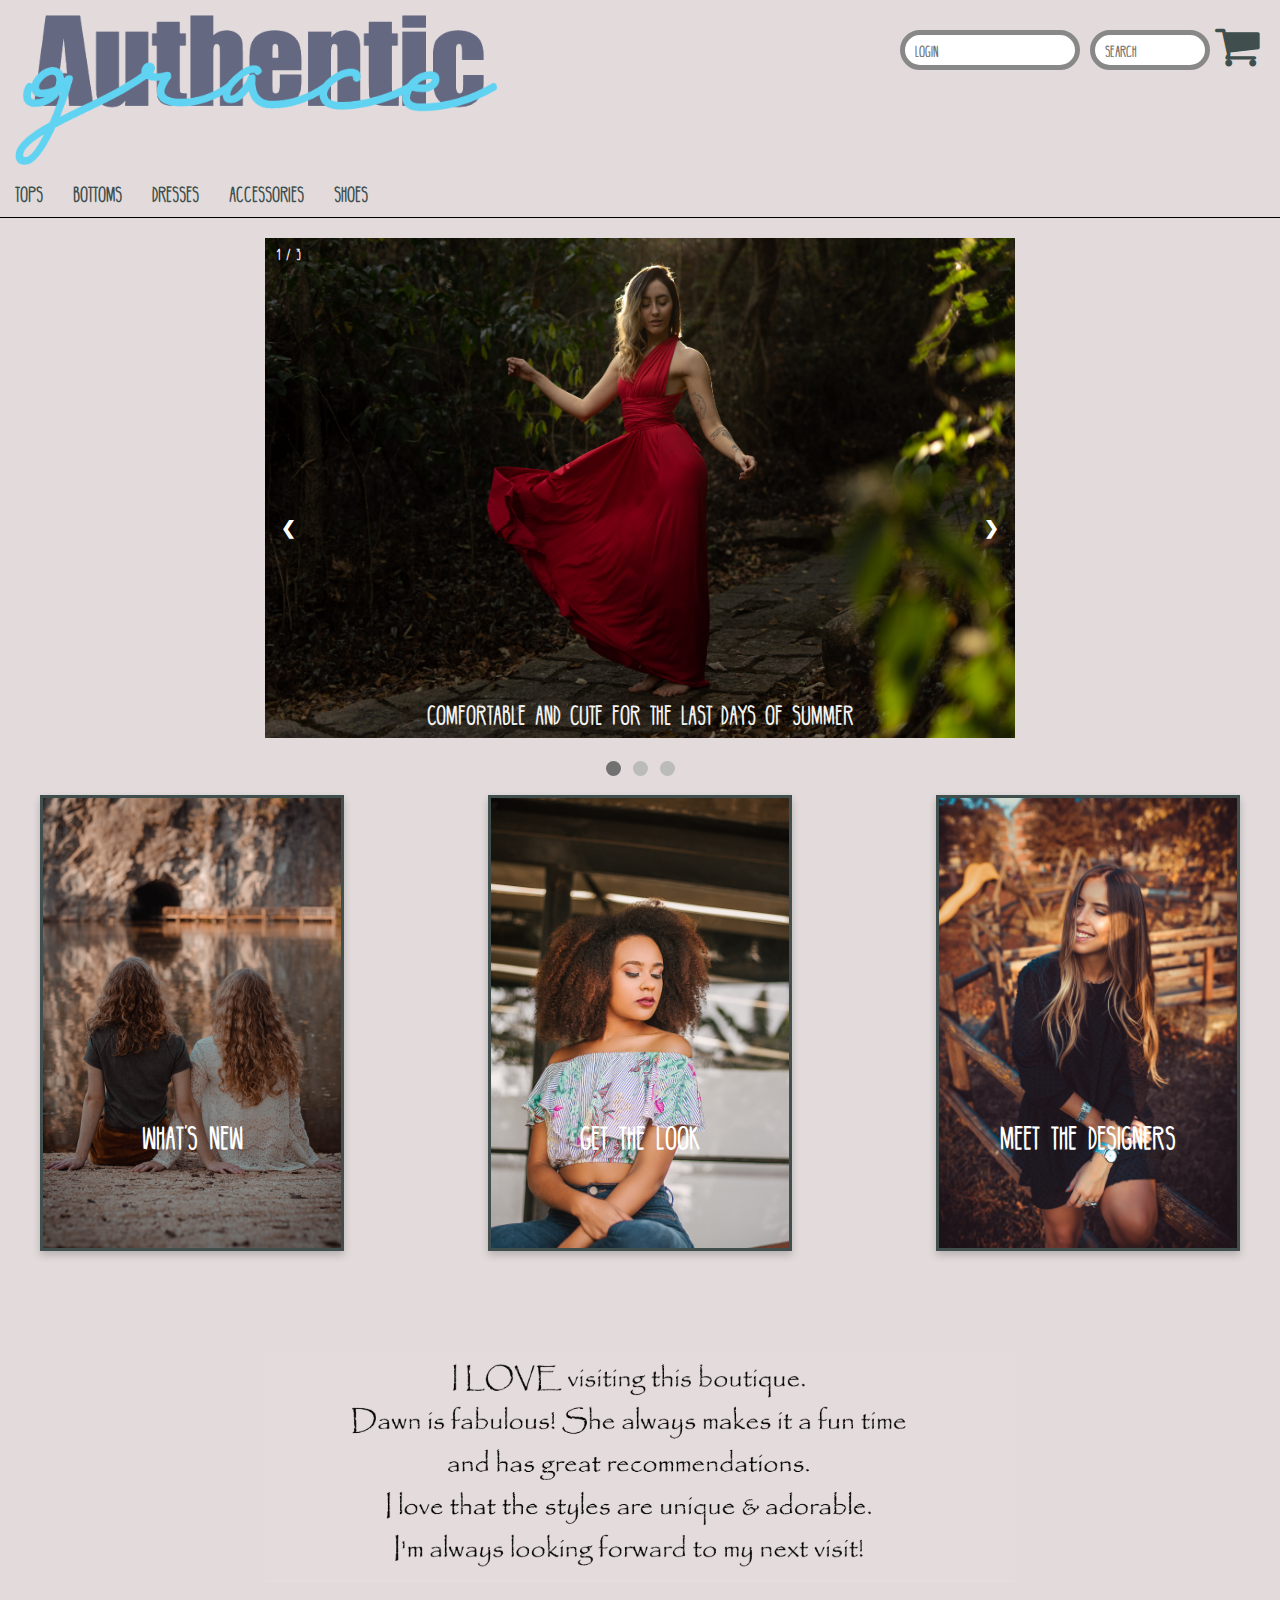
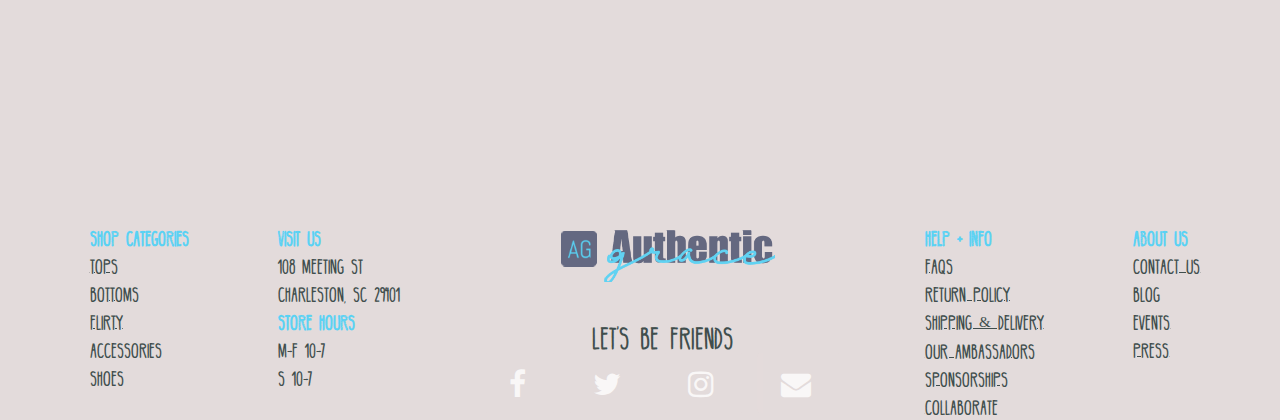
==== index.html @ 347461f0 "Edit to correct lang tag" ====
<!DOCTYPE html>
<html lang="en-US">

<head>

  <title>Authentic Grace</title>
  <link rel="stylesheet" href="style.css">
  <meta charset="utf-8" />
  <link rel="shortcut icon" href="images/assets/authenticgracelogo.png" />
  <link rel="stylesheet" href="//maxcdn.bootstrapcdn.com/font-awesome/4.3.0/css/font-awesome.min.css">
  <script src="https://kit.fontawesome.com/AuthenticGrace.js"></script>

</head>

<header>
   <!--Logo and Top Nav Input-->
  <div class="header-container">
    <a href="index.html"><img class="storefrontname" src="images/assets/authenticgracelogo_top.png" alt="Authentic Grace Top Logo"></a>
    <div class="links">
      <input class="button--input" type="login" placeholder="Login"/>
          <div class="input-wrapper">
           <input class="button--input" type="search" placeholder="search"/>
          </div>
          <span style="font-size: 3em; color: #404e4d;"><i class="fa fa-shopping-cart"></i></span>
    </div>
  </div>

  <!--Navigation bar-->
  <navbar>
  <div class="navbar-container">
    <a class="active" href="#tops">Tops</a>
    <a href="#bottoms">Bottoms</a>
    <a href="#dresses">Dresses</a>
    <a href="#accessories">Accessories</a>
    <a href="#shoes">Shoes</a>
  </div>
  </navbar>
</header>

<body>

  <!-- Slideshow container -->
  <div class="slideshow-container">

    <!-- Full-width images with number and caption text -->
    <div class="mySlides fade">
      <div class="numbertext">1 / 3</div>
      <img src="images/clothing/flirty/redflowingdress.jpg" alt="Girl in red flowing dress" style="width:100%">
      <div class="text">Comfortable and cute for the last days of Summer</div>
    </div>

    <div class="mySlides fade">
      <div class="numbertext">2 / 3</div>
      <img src="images/slideshow/flirtysweater.jpg" alt="Girl in flirty sweater on a bed" style="width:100%">
      <div class="text">Cozy sweaters for Fall snuggling</div>
    </div>

    <div class="mySlides fade">
      <div class="numbertext">3 / 3</div>
      <img src="images/slideshow/girlinflowers.jpg" alt="Girl in flowers with a pretty top" style="width:100%">
      <div class="text">Feminine and flirty</div>
    </div>

    <!-- Next and previous buttons -->
    <a class="prev" onclick="plusSlides(-1)">&#10094;</a>
    <a class="next" onclick="plusSlides(1)">&#10095;</a>
  </div>
  <br>

  <!-- The dots/circles -->
  <div style="text-align:center">
    <span class="dot" onclick="currentSlide(1)"></span>
    <span class="dot" onclick="currentSlide(2)"></span>
    <span class="dot" onclick="currentSlide(3)"></span>
  </div>

  <!--Slideshow JS-->
  <script>
    var slideIndex = 1;
    showSlides(slideIndex);

    // Next/previous controls
    function plusSlides(n) {
      showSlides(slideIndex += n);
    }

    // Thumbnail image controls
    function currentSlide(n) {
      showSlides(slideIndex = n);
    }

    function showSlides(n) {
      var i;
      var slides = document.getElementsByClassName("mySlides");
      var dots = document.getElementsByClassName("dot");
      if (n > slides.length) { slideIndex = 1 }
      if (n < 1) { slideIndex = slides.length }
      for (i = 0; i < slides.length; i++) {
        slides[i].style.display = "none";
      }
      for (i = 0; i < dots.length; i++) {
        dots[i].className = dots[i].className.replace(" active", "");
      }
      slides[slideIndex - 1].style.display = "block";
      dots[slideIndex - 1].className += " active";
    }
  </script>

  <!--Shopping Categories-->
  <div class="categories-container">
    <div class="cards">
    <figure class="card">
      <img class="category-img" src="images/clothing/tops/lacytop.jpg" alt="Lace Top">
      <figcaption class="caption">What's New</figcaption>
    </figure>
    <figure class="card">
      <img class="category-img" src="images/clothing/tops/offshoulderruffletop.jpg" alt="Ruffle Top">
      <figcaption class="caption">Get the Look</figcaption>
    </figure>
    <figure class="card">
        <img class="category-img" src="images/clothing/flirty/blacklongsleeve.jpg" alt="Black Long Sleeve Dress">
        <figcaption class="caption">Meet the Designers</figcaption>
    </figure>
    <!--<figure class="card">
        <img class="category-img" src="images/clothing/bottoms/overalls.jpg" alt="overalls">
        <figcaption class="caption">Last Chance Items</figcaption>
    </figure>-->
    </div>
  </div>

  <!--Testimonials-->
  <div class="testimonials-container">
      <br>
      <!--img src="images/slideshow/testimonial1.png" style="width:50%">-->
    <!-- Full-width images with number and caption text -->
    <div class="mySlides2 fade">
      <img src="images/slideshow/testimonial1.jpg" style="width:100%" alt="Testimonial that says: I LOVE visiting this boutique. Dawn is fabulous! She always makes it a fun time and has great recommendations. I love that the styles are unique and adorable. I'm always looking forward to my next visit.">
    </div>

    <div class="mySlides2 fade">
      <img src="images/slideshow/testimonial2.jpg" style="width:100%" alt="Testimonial that says: Great place to find something different!!! I expected to like the clothes but I would have purchased everything the store had to offer if I could have. I was even impressed by the quality and cost! I will be visiting again soon.">
    </div>

    <div class="mySlides2 fade">
      <img src="images/slideshow/testimonial3.jpg" style="width:100%" alt="Testimonial that says: Absolutely my favorite shop. The clothes are beautiful, I can always find something. Love it.">
    </div>
    </div>
    
  <!--Testimonials Automatic Slideshow JS-->
  <script>
    var slideIndexAuto = 0;
    showSlidesAuto();

    function showSlidesAuto() {
      var iAuto;
      var slidesAuto = document.getElementsByClassName("mySlides2");
      for (iAuto = 0; iAuto < slidesAuto.length; iAuto++) {
        slidesAuto[iAuto].style.display = "none";  
      }
      slideIndexAuto++;
      if (slideIndexAuto > slidesAuto.length) {slideIndexAuto = 1}    
      
      slidesAuto[slideIndexAuto-1].style.display = "block";  
      
      setTimeout(showSlidesAuto, 6000); // Change image every 6 seconds
    }
  </script>

  <!-- LightWidget WIDGET -->
  <script src="https://cdn.lightwidget.com/widgets/lightwidget.js"></script>
  <iframe title="Instagram pictures of clothing from happy customers" src="//lightwidget.com/widgets/d0cf5c2f9ba85b53ae9b05e9fc0df9c1.html" scrolling="no" allowtransparency="true" class="lightwidget-widget" style="width:100%;border:0;overflow:hidden;"></iframe>

</body>

<footer>
  <div class="flex-container">
      <div class="child-container">
        <ul>
        <li><strong>SHOP CATEGORIES</strong></li>
        <li><a href="#">Tops</a></li>
        <li><a href="#">Bottoms</a></li>
        <li><a href="#">Flirty</a></li>
        <li><a href="#">Accessories</a></li>
        <li><a href="#">Shoes</a></li>
        </ul>
      </div>

      <div class="child-container">
        <ul>
          <li><strong>VISIT US</strong></li>
          <li><a> 108 Meeting St</a></li>
          <li><a>Charleston, SC 29401</a></li>
        </ul>
        <ul>
          <li><strong>STORE HOURS</strong></li>
          <li><a>M-F 10-7</a></li>
          <li><a>S 10-7</a></li>
        </ul>
        </div>
      <div class="child-container"><a href="index.html"><img src="images/assets/authenticgracelogo_footer2.png" alt="Small logo for Authentic Grace"></a>
        <br>
        <p>Let's be friends</p>
        <a href="#" class="btn facebook" aria-label="Friend us on Facebook">
            <span class="fa fa-facebook"></span></a>
        <a href="#" class="btn twitter" aria-label="Connect with us on Twitter">
          <span class="fa fa-twitter"></span>
        </a>
        <a href="#" class="btn instagram" aria-label="Follow us on Instagram">
            <span class="fa fa-instagram"></span>
          </a>
          <a href="mailto:inf@authenticgrace.com?Subject=Hello%20Grace" target="_top" class="btn envelope" aria-label="Send us an email">
              <span class="fa fa-envelope"></span>
            </a>
        </div>
      <div class="child-container">
        <ul>
          <li><strong>HELP + INFO</strong></li>
          <li><a href="#">FAQs</a></li>
          <li><a href="#">Return Policy</a></li>
          <li><a href="#">Shipping & Delivery</a></li>
          <li><a href="#">Our Ambassadors</a></li>
          <li><a href="#">Sponsorships</a></li>
          <li><a href="#">Collaborate</a></li>
        </ul>
      </div>
      <div class="child-container">
        <ul>
            <li><strong>ABOUT US</strong></li>
            <li><a href="contact.html">Contact Us</a></li>
            <li><a href="#">Blog</a></li>
            <li><a href="#">Events</a></li>
            <li><a href="#">Press</a></li>
          </ul></div>
    </div>

</footer>
</html>
</html>
---- style.css ----
/* Background */
html {
    background-color: #E3DBDB;
    display: inline-flex;
    box-sizing: border-box;
}

*, *:before, *:after {
  box-sizing: inherit;
}

@font-face {
  font-family: "bellaboo";
  src: url("fonts/bellaboo.woff") format('woff');
}

body {
  font-family: Bellaboo;
  margin: 0;
}
/*********/
* Header *
/*********/

/*Header Container*/
.header {
  display: inline-flex;
  flex-wrap: wrap;
}

.header-container {
  flex: 0 1 50%;
  height: 150px;
  border-top: 10px;
  display: inline-flex;
  flex-flow: row-wrap;
  width: 100%;
  align-content: space-around;
  position: relative;
  margin-right: 15px;
}

.storefrontname {
  margin-top: 15px;
  margin-left: 15px;
  height: 150px;
  width: auto;
  position: relative;
  flex-flow: row-wrap;
}

.links {
  margin-left: auto;
  margin-right: 15px;
  flex-flow: row-wrap;
  position: relative;
  display: flex;
  justify-content: flex-end;
  width: 50%;
  margin-top: 15px;
}

.fa fa-shopping-cart {
  font-size: 3em; 
  color: #404e4d;
}

.fa-shopping-cart:hover{
  color: #62BEC1;
}

.button--input {
  margin-left: 5px;
  margin-right: 5px;
  flex: 0 1 25%;
  font-size: .75em;
  -webkit-box-sizing: content-box;
  -moz-box-sizing: content-box;
  box-sizing: content-box;
  height: 30px;
  width: 100px;
  padding: 0 0px 0 10px;
  border-color: #888;
  border-radius: 35px; /* (height/2) + border-width */
  border-style: solid;
  border-width: 5px;
  margin-top: 15px;
  color: #404e4d;
  font-family: 'bellaboo', sans-serif;
  -webkit-appearance: none;
  -moz-appearance: none;
  line-height: 1;
  vertical-align: top;
  position: relative;
  display: inline-block;
}

.button--input-wrapper {
  padding: 0 44px 0 0;
  overflow: hidden;
}
.button--input:hover{
  border: solid 5px #62BEC1;
}

/***************/
* Navigation Bar *
/***************/

/*Nav Bar Container*/

.navbar {
  display: inline-flex;
  flex-wrap: wrap;
}

.navbar-container {
  display: -webkit-flex;
  display: -ms-flexbox;
  display: flex;
  -webkit-align-items: center;
  -ms-flex-align: center;
  align-items: center;
  border-bottom: 1px solid black;
  width: 100%;
  justify-content: flex-start;
}

.navbar-container a {
    list-style: none;
    color: #404e4d;
    padding: 15px;
    text-decoration: none;
    font-size: 1em;
    font-family: bellaboo;
    position: relative;
    overflow: hidden;
    background: transparent;
    z-index: 1;
}

/* Style the "active" element to highlight the current page */
.navbar-container a:active {
    color: white;
    text-decoration: bold;
    background: transparent;
    z-index: -1;
}

/* Change the color of links on hover */
.navbar-container a:hover {
  color: #62BEC1;
  background: transparent;
  z-index: .5;
}

/************/
* Slideshow *
/************/

/*Slide Show*/
.display-container {
  background-color:#ffffff;
}

.myslides {
  background-color:#ffffff;
}

* {box-sizing:border-box}

/* Slideshow container */
.slideshow-container {
  max-width: 750px;
  position: relative;
  margin: auto;
  margin-top: 20px;
}

/* Hide the images by default */
.mySlides {
  display: none;
}

/* Next & previous buttons */
.prev, .next {
  cursor: pointer;
  position: absolute;
  top: 50%;
  width: auto;
  margin-top: 10px;
  padding: 16px;
  color: white;
  font-weight: bold;
  font-size: 18px;
  transition: 0.6s ease;
  border-radius: 0 3px 3px 0;
  user-select: none;
}

/* Position the "next button" to the right */
.next {
  right: 0;
  border-radius: 3px 0 0 3px;
}

/* On hover, add a black background color with a little bit see-through */
.prev:hover, .next:hover {
  background-color: rgba(0,0,0,0.8);
}

/* Caption text */
.text {
  color: #f2f2f2;
  font-size: 20px;
  padding: 8px 12px;
  position: absolute;
  bottom: 8px;
  width: 100%;
  text-align: center;
  font-family: Bellaboo;
}

/* Number text (1/3 etc) */
.numbertext {
  color: #f2f2f2;
  font-size: 12px;
  padding: 8px 12px;
  position: absolute;
  top: 0;
}

/* The dots/bullets/indicators */
.dot {
  cursor: pointer;
  height: 15px;
  width: 15px;
  margin: 0 2px;
  background-color: #bbb;
  border-radius: 50%;
  display: inline-block;
  transition: background-color 0.6s ease;
}

.active, .dot:hover {
  background-color: #717171;
}

/* Fading animation */
.fade {
  -webkit-animation-name: fade;
  -webkit-animation-duration: 1.5s;
  animation-name: fade;
  animation-duration: 1.5s;
}

@-webkit-keyframes fade {
  from {opacity: .4} 
  to {opacity: 1}
}

@keyframes fade {
  from {opacity: .4} 
  to {opacity: 1}
  }

  /*********************/
 * Shopping Categories *
 /**********************/
 
 .categories-container {
  display: -webkit-flex;
  display: -ms-flexbox;
  display: inline-flex;
  -webkit-align-items: center;
  -ms-flex-align: center;
  width: 100%;
  justify-content: space-evenly;
  border: 1px black;
  height: 200px;
  margin: auto;
  flex-wrap: wrap;
  }
    .cards {
      display: inline-flex;
      flex-wrap: wrap;
    }
    
    .card {
      display: flex;
      justify-content: space-between;
      flex-wrap: wrap;
      margin-bottom: 2em;
      flex: 0 1 25%;
  }

  .category-img {
    border: solid #404e4d;
    box-shadow: 0 4px 8px 0 rgba(0,0,0,0.2);
    transition: 0.3;
    z-index: 1;
	  width: 100%;
    height: 100%;
    align-content: top;
  }

  .category-img:hover {
    box-shadow: 0 8px 16px 0 rgba(0,0,0,0.2);
  }

  .caption {
    color: white;
    width: 100%;
    margin-top: -5.4em;
    z-index: 1;
    font-size: 1.5em;
    text-align: center;
  }
  
  @media screen and (min-width: 40em) {
    .cards {
      display: flex;
      flex-wrap: wrap;
      justify-content: space-between;
   }

    .card {
      flex: 0 1 calc(50% - 1em);
    }
}
 
@media screen and (min-width: 60em) {
    .card {
      flex: 0 1 calc(25% - 1em);
     }
}


  /*Testimonials*/
  .testimonials-container {
    max-width: 750px;
    position: relative;
    margin: auto;
    padding-top:50px;
    padding-bottom:50px;
  }

  .mySlides2 {
    display: none;
  }

  .mySlides2 {
    background-color:#E3DBDB;
  }

  /* Fading animation */
.fade2 {
  -webkit-animation-name: fade;
  -webkit-animation-duration: 3s;
  animation-name: fade;
  animation-duration: 3s;
}

 /*********/
 /* Footer*/
 /*********/

  footer {
    height: 200px;
    margin: 5px;
    display: inline-block;
    width: 100%;
    padding-top: 30px;
    font-family: "bellaboo";
  }

  footer img {
    width: auto;
    /*centers image in container*/
    display: block;
    margin-left: auto;
    margin-right: auto;
  }

  footer p {
    font-size: .75em;
    padding:3px;
    margin:0px;
    text-align: center;
    color: #404e4d;
  }

  footer a {
    font-size: 1em;
    padding:0px;
    margin:0px;
    font-family: "bellaboo";
    color: #404e4d;
  }

  footer ul {
    list-style:none;
    float: none;
    margin:0;
    padding:0;
  }

  footer li {
    float: none;
    color:#5AD2F4;
    padding:5px;
    margin:0px;
    font-size: .5em;
    font-family: "bellaboo";
  }

   footer a:hover {
    color:#62BEC1;
  }

  .flex-container {
    display: flex;
    background-color:#E3DBDB;
    justify-content: space-evenly;
    align-items:flex-start;
  }

  .child-container {
    background-color: #E3DBDB;
    font-size: 30px;
    align-items:flex-start;
  }

  .btn {
    padding: 12px 24px;
    color: white;
    display: inline-block;
    opacity: 0.8;
    border-radius: 4px;
  }
  
  .btn:hover {
    opacity: 1;
    color: #62BEC1;
  }
  
  .child-container-friends{
    font-size:1.5em;
    font-family: "bellaboo";
  }
  
  .facebook {
    background-color: #E3DBDB;
  }
  
  .twitter {
    background-color: #E3DBDB;
  }

  .instagram {
    background-color: #E3DBDB;
  }

  
  .envelope {
    background-color: #E3DBDB;
  }
  
  .btn-wrapper {
    margin: 20px 0;
  }
  
  .btn-wrapper p {
    margin: 10px 0;
  }
  
/*Contact Page*/
  

  /* Style inputs, select elements and textareas */
input[type=text], select, textarea{
  width: 100%;
  padding: 12px;
  border: 1px solid #ccc;
  border-radius: 4px;
  box-sizing: border-box;
  resize: vertical;
}

/* Style the label to display next to the inputs */
label {
  padding: 12px 12px 12px 0;
  display: inline-block;
}

/* Style the submit button */
input[type=submit] {
  background-color: #60D2F2;
  color: white;
  padding: 12px 20px;
  border: none;
  border-radius: 4px;
  cursor: pointer;
  float: right;
}

/* Style the container */
.container {
  border-radius: 5px;
  background-color: #E3DBDB;
  padding: 20px;
}

/* Floating column for labels: 25% width */
.col-25 {
  float: left;
  width: 25%;
  margin-top: 6px;
}

/* Floating column for inputs: 75% width */
.col-75 {
  float: left;
  width: 75%;
  margin-top: 6px;
}

/* Clear floats after the columns */
.row:after {
  content: "";
  display: table;
  clear: both;
}

/* Responsive layout - when the screen is less than 600px wide, make the two columns stack on top of each other instead of next to each other */
@media screen and (max-width: 600px) {
  .col-25, .col-75, input[type=submit] {
    width: 100%;
    margin-top: 0;
  }
}
  .fa {
    margin-right:5px;
  }
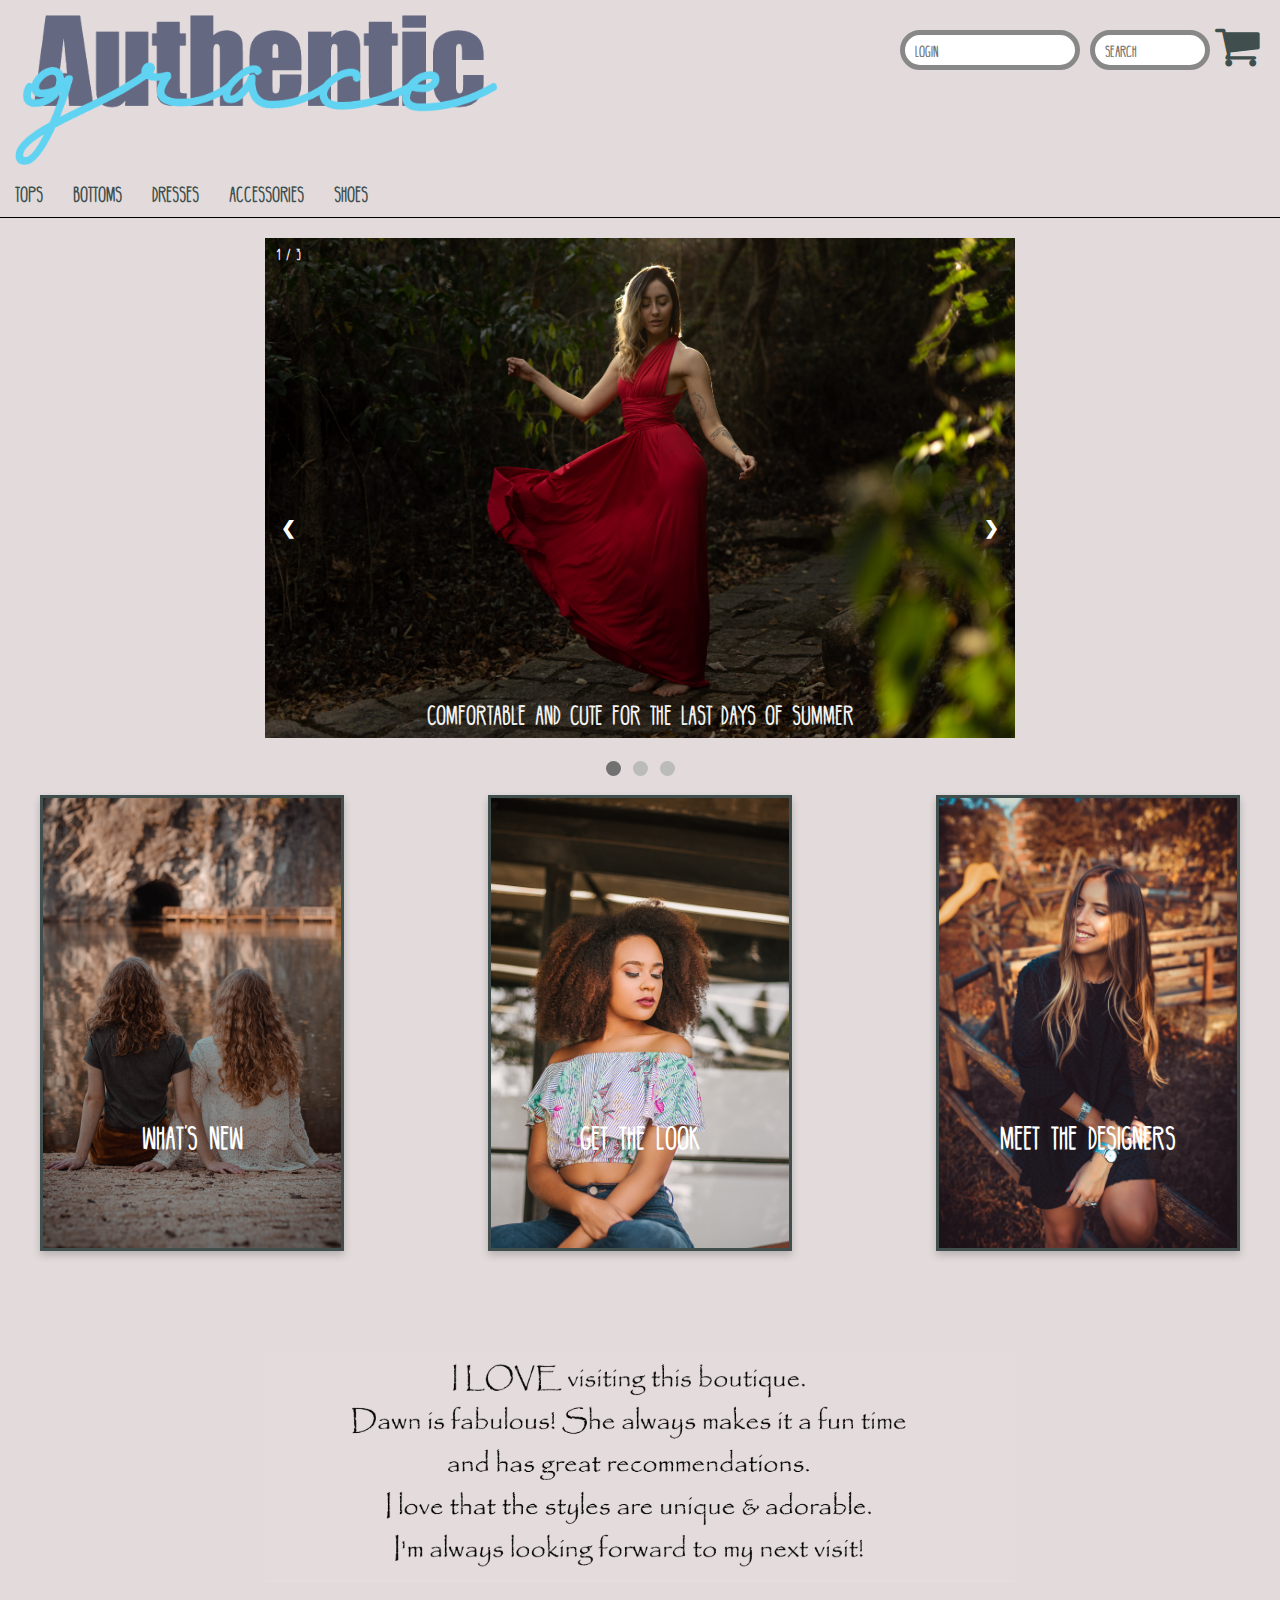
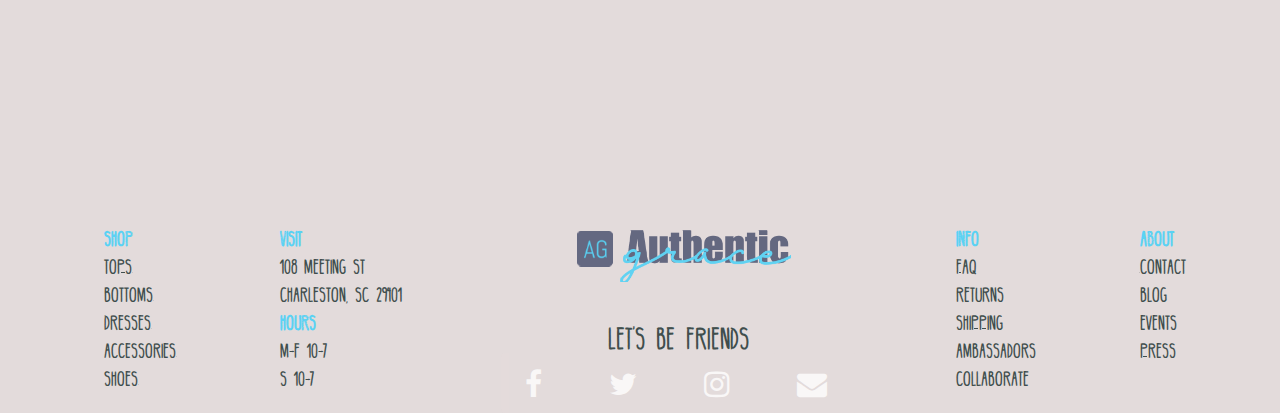
==== commit 0437e062: "text edits" ====
--- a/index.html
+++ b/index.html
@@ -176,10 +176,10 @@
   <div class="flex-container">
       <div class="child-container">
         <ul>
-        <li><strong>SHOP CATEGORIES</strong></li>
+        <li><strong>shop</strong></li>
         <li><a href="#">Tops</a></li>
         <li><a href="#">Bottoms</a></li>
-        <li><a href="#">Flirty</a></li>
+        <li><a href="#">Dresses</a></li>
         <li><a href="#">Accessories</a></li>
         <li><a href="#">Shoes</a></li>
         </ul>
@@ -187,12 +187,12 @@
 
       <div class="child-container">
         <ul>
-          <li><strong>VISIT US</strong></li>
+          <li><strong>visit</strong></li>
           <li><a> 108 Meeting St</a></li>
           <li><a>Charleston, SC 29401</a></li>
         </ul>
         <ul>
-          <li><strong>STORE HOURS</strong></li>
+          <li><strong>hours</strong></li>
           <li><a>M-F 10-7</a></li>
           <li><a>S 10-7</a></li>
         </ul>
@@ -214,19 +214,18 @@
         </div>
       <div class="child-container">
         <ul>
-          <li><strong>HELP + INFO</strong></li>
-          <li><a href="#">FAQs</a></li>
-          <li><a href="#">Return Policy</a></li>
-          <li><a href="#">Shipping & Delivery</a></li>
-          <li><a href="#">Our Ambassadors</a></li>
-          <li><a href="#">Sponsorships</a></li>
+          <li><strong>info</strong></li>
+          <li><a href="#">FAQ</a></li>
+          <li><a href="#">Returns</a></li>
+          <li><a href="#">Shipping</a></li>
+          <li><a href="#">Ambassadors</a></li>
           <li><a href="#">Collaborate</a></li>
         </ul>
       </div>
       <div class="child-container">
         <ul>
-            <li><strong>ABOUT US</strong></li>
-            <li><a href="contact.html">Contact Us</a></li>
+            <li><strong>about</strong></li>
+            <li><a href="contact.html">Contact</a></li>
             <li><a href="#">Blog</a></li>
             <li><a href="#">Events</a></li>
             <li><a href="#">Press</a></li>
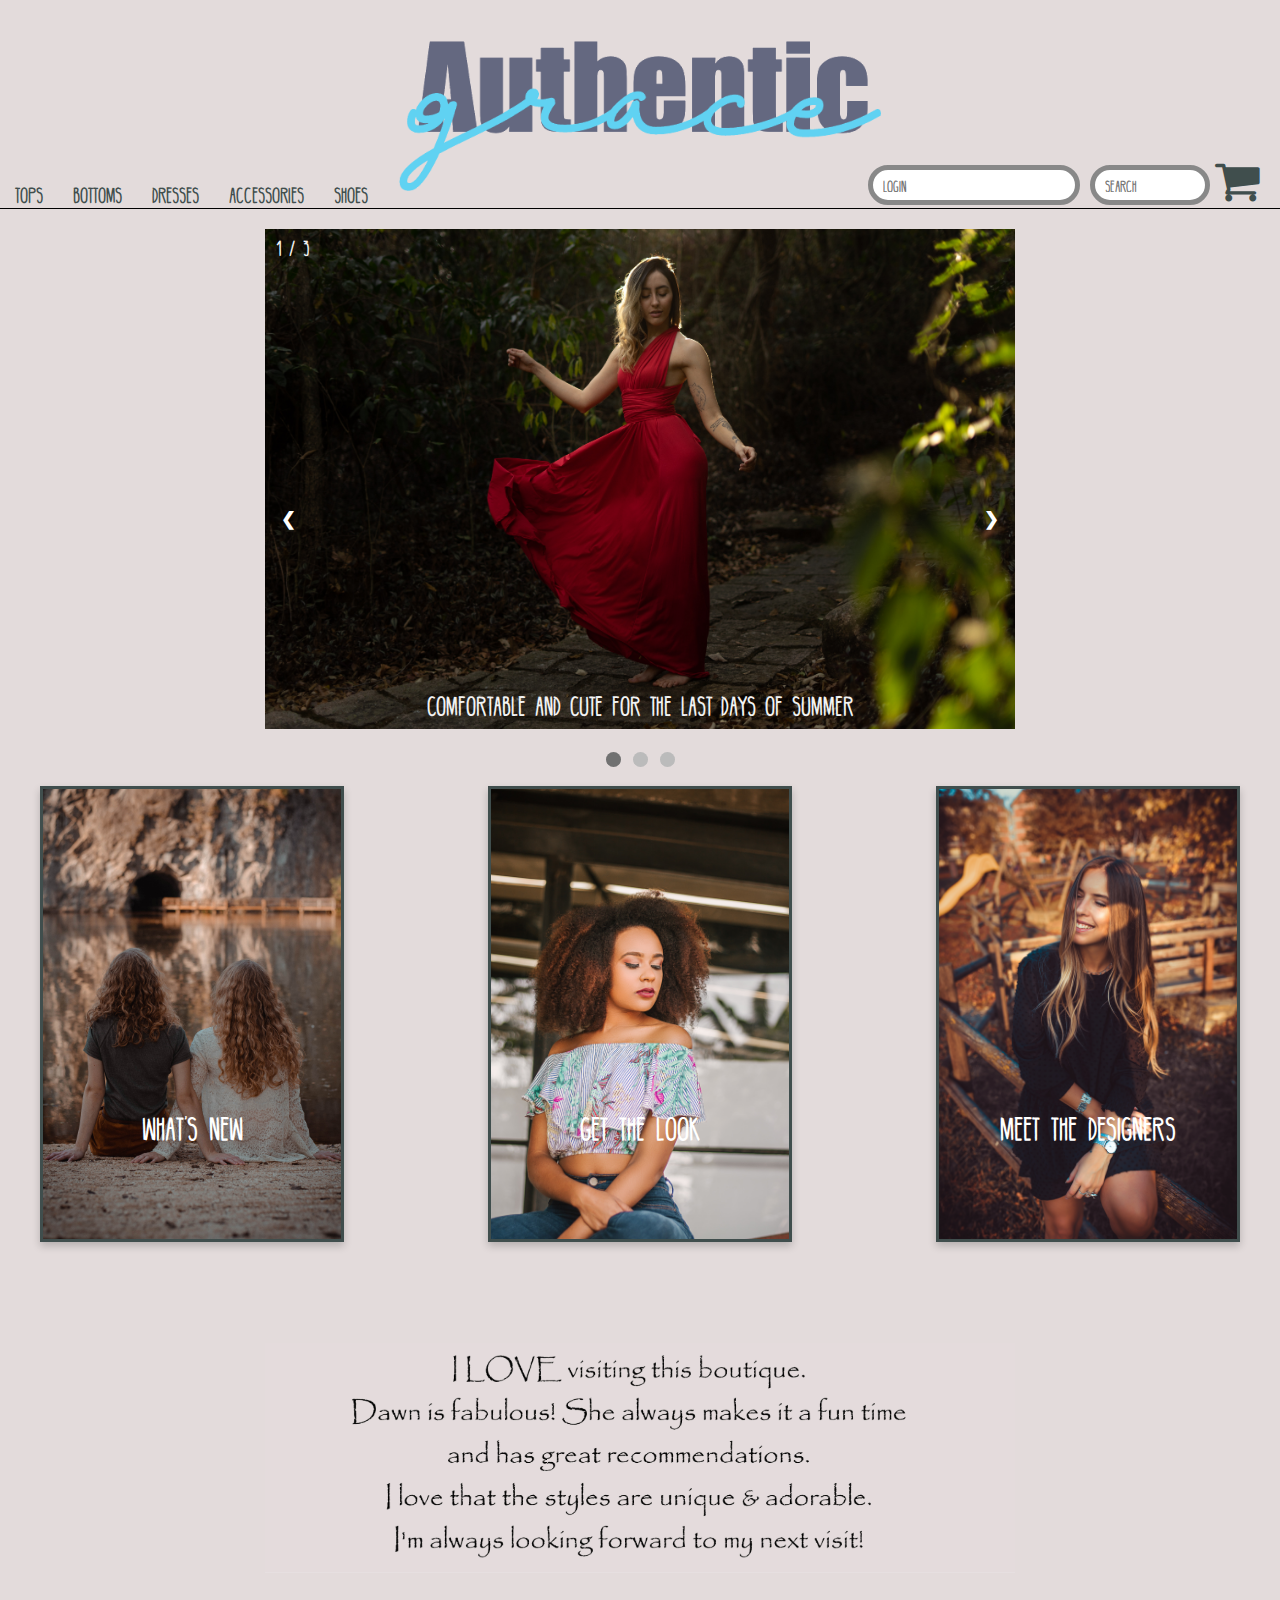
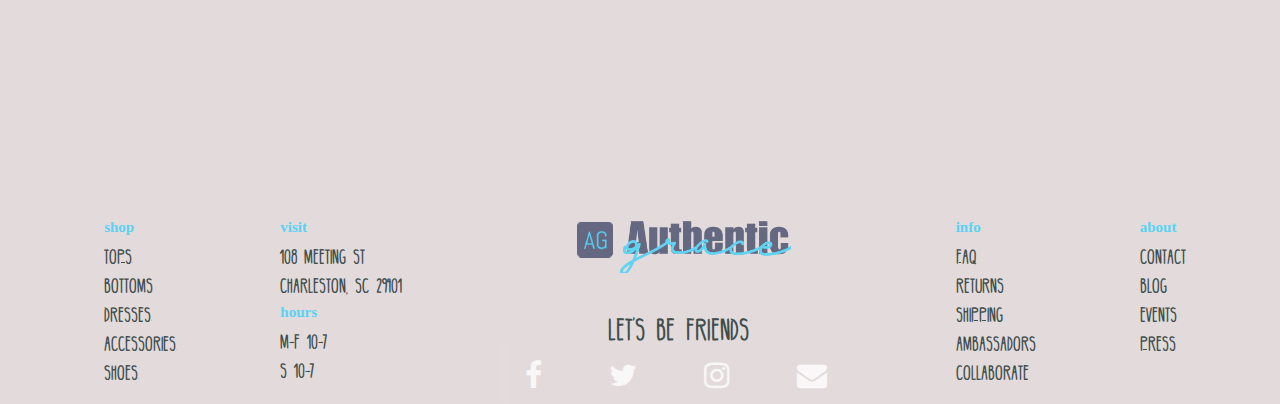
==== commit af2474c9: "Merge pull request #4 from jaymehewitt/working" ====
--- a/index.html
+++ b/index.html
@@ -15,14 +15,7 @@
 <header>
    <!--Logo and Top Nav Input-->
   <div class="header-container">
-    <a href="index.html"><img class="storefrontname" src="images/assets/authenticgracelogo_top.png" alt="Authentic Grace Top Logo"></a>
-    <div class="links">
-      <input class="button--input" type="login" placeholder="Login"/>
-          <div class="input-wrapper">
-           <input class="button--input" type="search" placeholder="search"/>
-          </div>
-          <span style="font-size: 3em; color: #404e4d;"><i class="fa fa-shopping-cart"></i></span>
-    </div>
+    <a href="index.html"><img class="storefrontname" src="images/assets/authenticgracelogo_top.png" alt="Authentic Grace Top Logo"></a>  
   </div>
 
   <!--Navigation bar-->
@@ -33,6 +26,14 @@
     <a href="#dresses">Dresses</a>
     <a href="#accessories">Accessories</a>
     <a href="#shoes">Shoes</a>
+    
+    <div class="links">
+      <input class="button--input" type="login" placeholder="Login"/>
+          <div class="input-wrapper">
+           <input class="button--input" type="search" placeholder="search"/>
+          </div>
+          <span style="font-size: 3em; color: #404e4d;"><i class="fa fa-shopping-cart"></i></span>
+    </div>
   </div>
   </navbar>
 </header>
--- a/style.css
+++ b/style.css
@@ -24,7 +24,7 @@
 
 /*Header Container*/
 .header {
-  display: inline-flex;
+  display: flex;
   flex-wrap: wrap;
 }
 
@@ -32,21 +32,23 @@
   flex: 0 1 50%;
   height: 150px;
   border-top: 10px;
-  display: inline-flex;
+  display: flex;
   flex-flow: row-wrap;
   width: 100%;
-  align-content: space-around;
+  align-items: center;
+  justify-content: center;
   position: relative;
-  margin-right: 15px;
 }
 
 .storefrontname {
-  margin-top: 15px;
-  margin-left: 15px;
+  flex: 0 1 50%;
   height: 150px;
   width: auto;
   position: relative;
   flex-flow: row-wrap;
+  align-items: center;
+  justify-content: center;
+  margin-top: 85px;
 }
 
 .links {
@@ -56,8 +58,8 @@
   position: relative;
   display: flex;
   justify-content: flex-end;
-  width: 50%;
-  margin-top: 15px;
+  width: 60%;
+
 }
 
 .fa fa-shopping-cart {
@@ -118,18 +120,17 @@
   display: -webkit-flex;
   display: -ms-flexbox;
   display: flex;
-  -webkit-align-items: center;
-  -ms-flex-align: center;
-  align-items: center;
+  -webkit-align-items: flex-end;
+  -ms-flex-align: flex-end;
   border-bottom: 1px solid black;
   width: 100%;
-  justify-content: flex-start;
+  justify-content: flex-end;
 }
 
 .navbar-container a {
     list-style: none;
     color: #404e4d;
-    padding: 15px;
+    padding: 5px 15px;
     text-decoration: none;
     font-size: 1em;
     font-family: bellaboo;
@@ -164,7 +165,7 @@
 }
 
 .myslides {
-  background-color:#ffffff;
+  background-color:transparent;
 }
 
 * {box-sizing:border-box}
@@ -224,7 +225,7 @@
 /* Number text (1/3 etc) */
 .numbertext {
   color: #f2f2f2;
-  font-size: 12px;
+  font-size: 1em;
   padding: 8px 12px;
   position: absolute;
   top: 0;
@@ -411,7 +412,7 @@
     padding:5px;
     margin:0px;
     font-size: .5em;
-    font-family: "bellaboo";
+    font-family: "autumn chant";
   }
 
    footer a:hover {
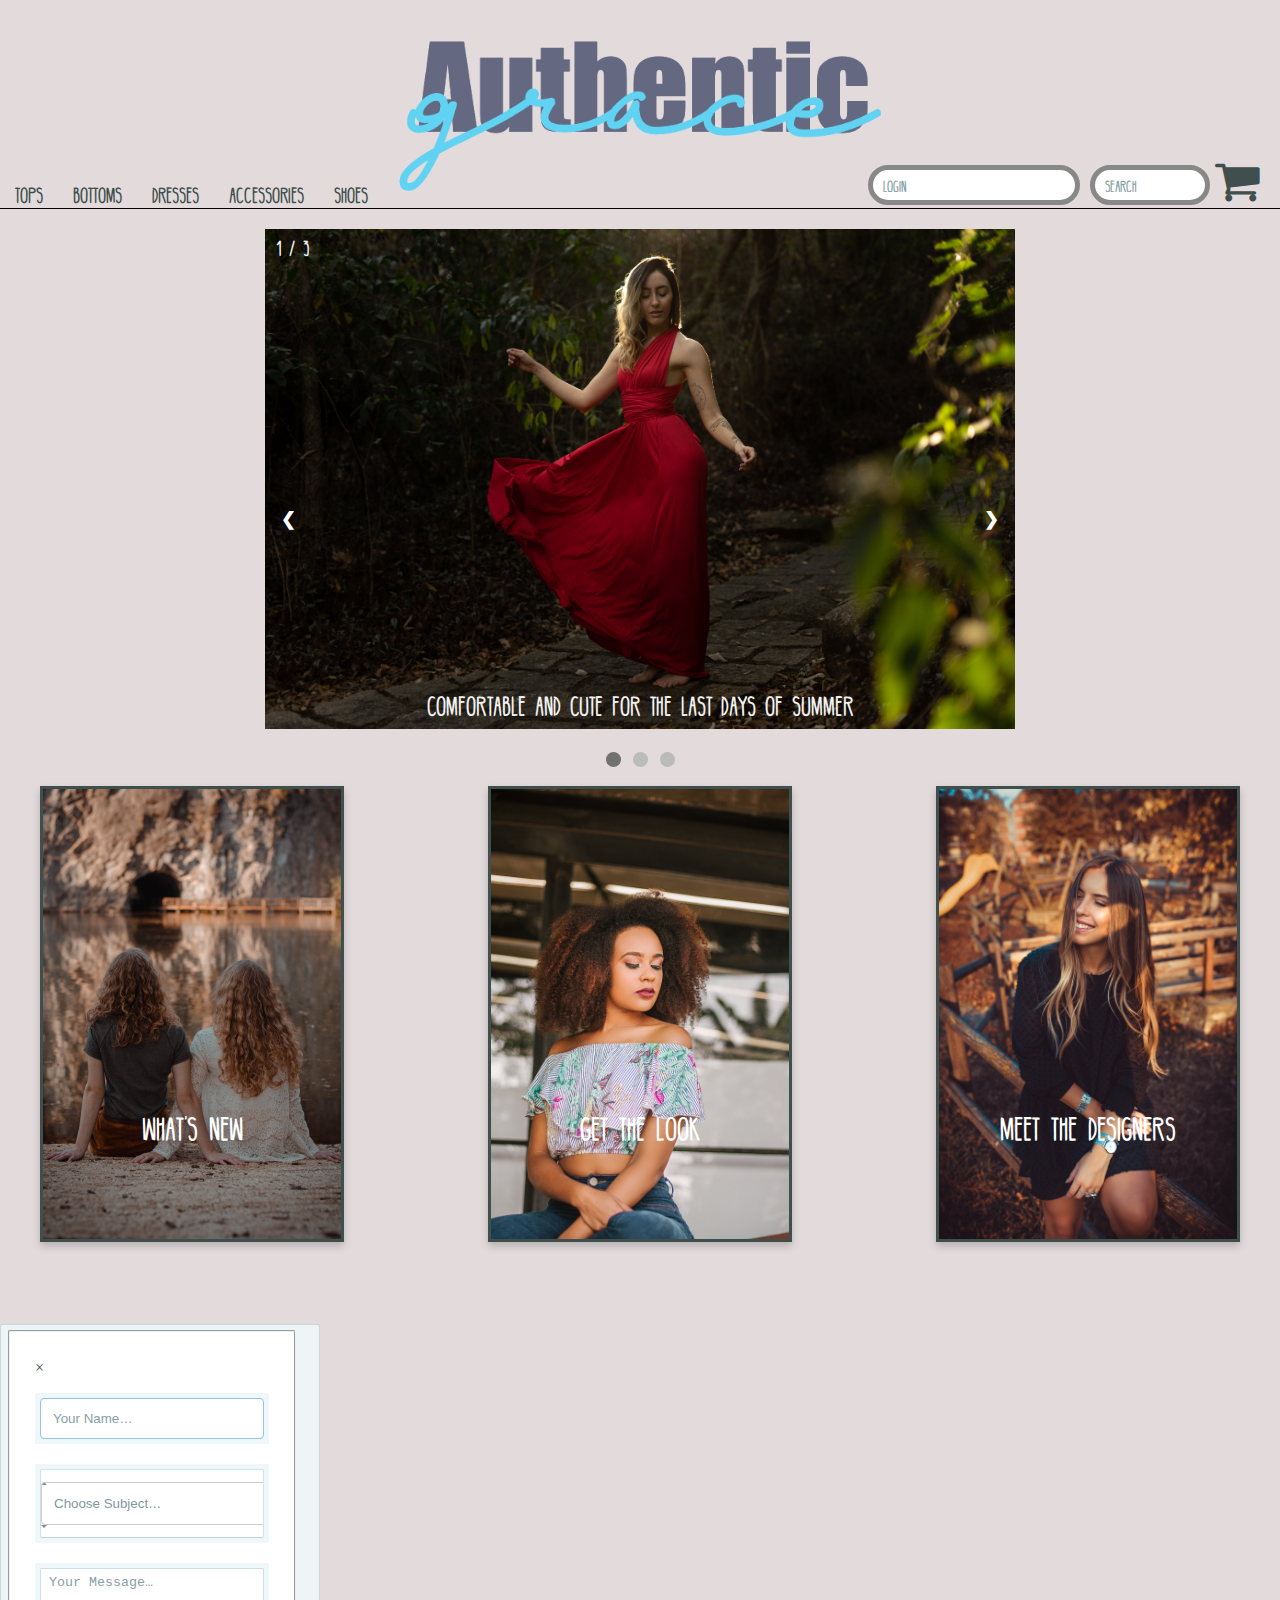
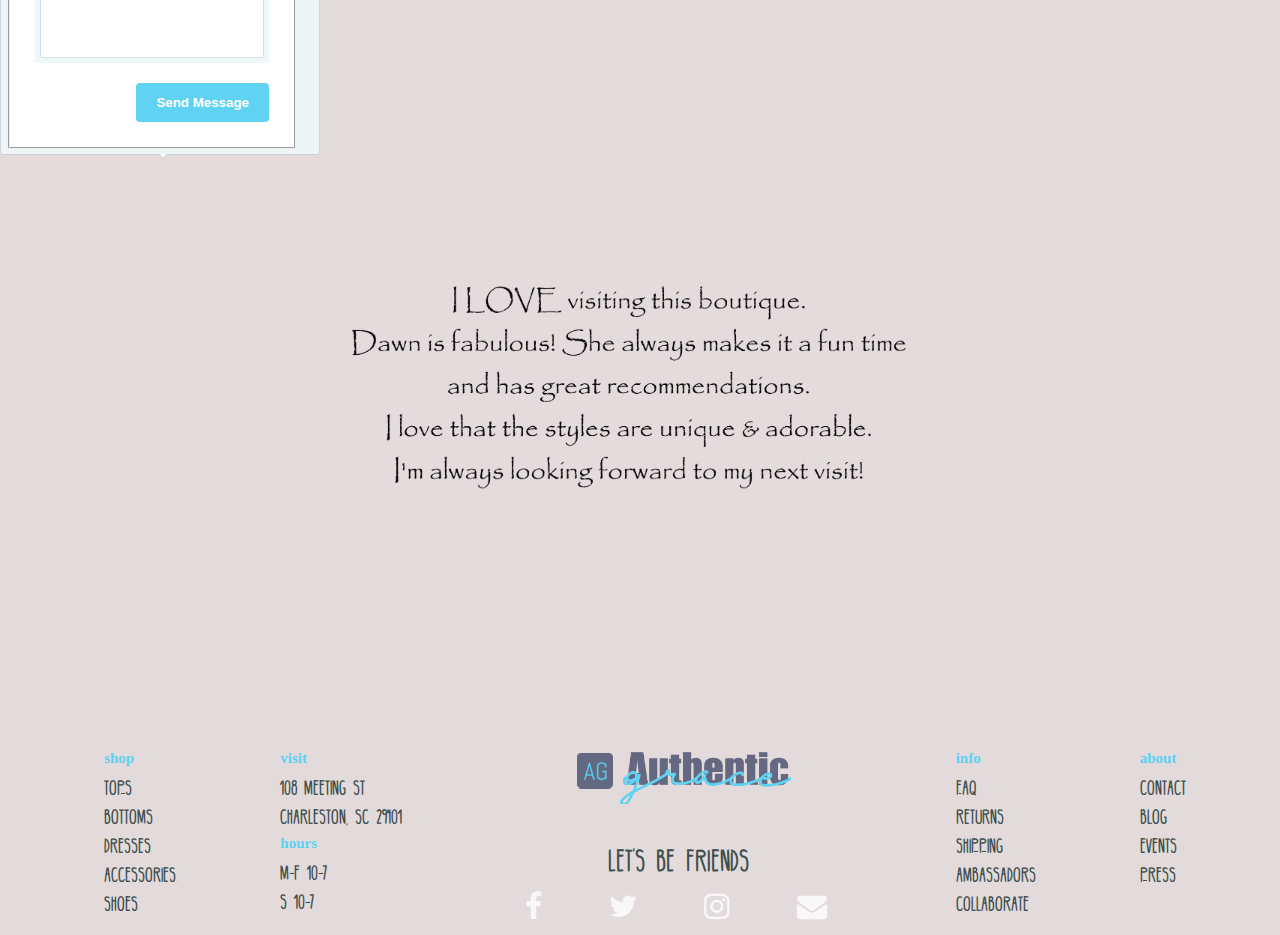
==== commit ccbcc90a: "Add modal css" ====
--- a/index.html
+++ b/index.html
@@ -6,9 +6,11 @@
   <title>Authentic Grace</title>
   <link rel="stylesheet" href="style.css">
   <meta charset="utf-8" />
+  <meta http-equiv="X-UA-Compatible" content="IE=edge,chrome=1">
   <link rel="shortcut icon" href="images/assets/authenticgracelogo.png" />
   <link rel="stylesheet" href="//maxcdn.bootstrapcdn.com/font-awesome/4.3.0/css/font-awesome.min.css">
   <script src="https://kit.fontawesome.com/AuthenticGrace.js"></script>
+  <!--[if lt IE 9]><script src="//html5shim.googlecode.com/svn/trunk/html5.js"></script><![endif]-->
 
 </head>
 
@@ -129,6 +131,36 @@
     </div>
   </div>
 
+   <!--Modal Contact Form-->
+  <form action="index.html" class="contact">  
+    <fieldset class="contact-inner">
+        <span class="close-button">×</span>
+        <p class="contact-input">
+          <input type="text" name="name" placeholder="Your Name…" autofocus>
+        </p>
+  
+        <p class="contact-input">
+          <label for="select" class="select">
+            <select name="subject" id="select">
+              <option value="" selected>Choose Subject…</option>
+              <option value="1">Question about my order</option>
+              <option value="1">I want to be a brand ambassador</option>
+              <option value="1">I am a designer - let's collaborate</option>
+              <option value="1">Something else</option>
+            </select>
+          </label>
+        </p>
+  
+        <p class="contact-input">
+          <textarea name="message" placeholder="Your Message…"></textarea>
+        </p>
+  
+        <p class="contact-submit">
+          <input type="submit" value="Send Message">
+        </p>
+      </fieldset>
+    </form>
+
   <!--Testimonials-->
   <div class="testimonials-container">
       <br>
@@ -226,7 +258,7 @@
       <div class="child-container">
         <ul>
             <li><strong>about</strong></li>
-            <li><a href="contact.html">Contact</a></li>
+            <li><a class="trigger">Contact</a></li>
             <li><a href="#">Blog</a></li>
             <li><a href="#">Events</a></li>
             <li><a href="#">Press</a></li>
--- a/style.css
+++ b/style.css
@@ -1,3 +1,7 @@
+@import '../../shared/mixins',
+        '../../shared/reset',
+        '../../shared/about-dark';
+
 /* Background */
 html {
     background-color: #E3DBDB;
@@ -475,23 +479,223 @@
     margin: 10px 0;
   }
   
-/*Contact Page*/
-  
-
-  /* Style inputs, select elements and textareas */
-input[type=text], select, textarea{
-  width: 100%;
-  padding: 12px;
-  border: 1px solid #ccc;
-  border-radius: 4px;
-  box-sizing: border-box;
-  resize: vertical;
+/****************/
+ /* Contact Modal*/
+ /***************/
+/*
+ * Copyright (c) 2013 Thibaut Courouble
+ * http://www.cssflow.com
+ *
+ * Licensed under the MIT License:
+ * http://www.opensource.org/licenses/mit-license.php
+ */
+ $arrowSize: 12px;
+ $inputHeight: 29px;
+ 
+ ::-moz-focus-inner { padding: 0; border: 0 }
+ :-moz-placeholder { color: #879fa6 !important; }
+ ::-webkit-input-placeholder { color: #879fa6; }
+ :-ms-input-placeholder { color: #879fa6 !important; }
+ 
+ body {
+  font: 1em 'bellaboo';
+  color: #404e4d;
+}
+ 
+ .contact {
+   position: relative;
+   margin: 50px auto;
+   padding: 5px;
+   width: 320px;
+   background: #eef5f7;
+   border: 1px solid #cfd5da;
+   border-bottom-color: #ccd1d6;
+   border-radius: 3px;
+   @include box-shadow(0 1px 1px rgba(black, .05));
+ }
+ 
+ .contact-inner {
+   padding: 25px;
+   background: white;
+   border-radius: 2px;
+ }
+ 
+ .contact:before, .contact:after, .contact-inner:before, .contact-inner:after {
+   content: '';
+   position: absolute;
+   top: 100%;
+   left: 50%;
+   margin-left: - round($arrowSize / 2);
+   width: 1px;
+   height: 1px;
+   border: outset transparent; // "outset" prevents pixelation in Firefox
+   border-width: $arrowSize $arrowSize + 2px 0;
+   border-top-style: solid;
+   -webkit-transform: rotate(360deg); // Better anti-aliasing in some Webkit browsers
+ }
+ 
+ .contact:before { // Shadow
+   margin-top: 1px;
+   border-top-color: #d8e1e6;
+ }
+ 
+ .contact-inner:before { // Border
+   border-top-color: #ccd1d6;
+ }
+ 
+ .contact-inner:after { // Inner border
+   margin-top: -1px;
+   border-top-color: #eef5f7;
+ }
+ 
+ .contact:after { // Background
+   margin-top: -8px;
+   border-top-color: white;
+ }
+ 
+ .contact-input {
+   overflow: hidden;
+   margin-bottom: 20px;
+   padding: 5px;
+   background: #eef7f9;
+   border-radius: 2px;
+ 
+   > input, > textarea {
+     display: block;
+     width: 100%;
+     height: $inputHeight;
+     padding: 0 floor($inputHeight / 3);
+     color: #4d5a5e;
+     background: white;
+     border: 1px solid #cfdfe3;
+     border-bottom-color: #d2e2e7;
+     border-radius: 2px;
+     @include box-shadow(inset 0 1px 2px rgba(black, .05), 0 1px rgba(white, .2));
+ 
+     &:focus {
+       border-color: #93c2ec;
+       outline: 0;
+       @include box-shadow(0 0 0 8px #e1ecf5);
+     }
+ 
+     .lt-ie9 & { line-height: $inputHeight - 2px; }
+   }
+ 
+   > textarea {
+     padding: 4px 8px;
+     height: 90px;
+     line-height: 20px;
+     resize: none;
+   }
+ }
+ 
+ .select {
+   display: block;
+   position: relative;
+   overflow: hidden;
+   background: white;
+   border: 1px solid #d2e2e7;
+   border-bottom-color: #c5d4d9;
+   border-radius: 2px;
+   @include linear-gradient(top, #fcfdff, #f2f7f7);
+   @include box-shadow(0 1px 2px rgba(black, .06));
+ 
+   &:before, &:after {
+     content: '';
+     position: absolute;
+     right: floor($inputHeight / 2) - 3px;
+     width: 0;
+     height: 0;
+     border-left: 3px outset transparent;
+     border-right: 3px outset transparent;
+   }
+ 
+   &:before {
+     top: floor($inputHeight / 2) - 4px;
+     border-bottom: 3px solid #7f9298;
+   }
+ 
+   &:after {
+     top: floor($inputHeight / 2) + 2px;
+     border-top: 3px solid #7f9298;
+   }
+ 
+   > select {
+     position: relative;
+     z-index: 2;
+     width: 112%;
+     height: $inputHeight;
+     line-height: 17px;
+     padding: floor(($inputHeight - 17px - 2px) / 2) floor($inputHeight / 3);
+     padding-right: 0;
+     color: #80989f;
+     background: transparent;
+     background: rgba(black, 0); // transparent doesn't work in Opera
+     border: 0;
+     -webkit-appearance: none;
+ 
+     &:focus {
+       color: #4d5a5e;
+       outline: 0;
+     }
+   }
+ }
+ 
+ .contact-submit {
+   text-align: right;
+ 
+   > input {
+     display: inline-block;
+     vertical-align: top;
+     padding: 0 floor($inputHeight / 2);
+     height: $inputHeight;
+     font-weight: bold;
+     color: #729fb2;
+     text-shadow: 0 1px rgba(white, .5);
+     background: #deeef4;
+     border: 1px solid #bed6e3;
+     border-bottom-color: #accbd9;
+     border-radius: floor($inputHeight / 2) + 1px;
+     cursor: pointer;
+     @include linear-gradient(top, #e6f2f7, #d0e6ee);
+     @include box-shadow(inset 0 1px rgba(white, .2),
+                         0 1px 1px rgba(black, .06),
+                         0 0 0 4px #eef7f9);
+ 
+     &:active {
+       color: #6a95a9;
+       text-shadow: 0 1px rgba(white, .3);
+       background: #c9dfe9;
+       border-color: #a3bed0 #b5ccda #b5ccda;
+       @include box-shadow(inset 0 1px 3px rgba(black, .1),
+                           0 1px rgba(white, .2),
+                           0 0 0 4px #eef7f9);
+     }
+   }
+ }
+
+  /****************/
+ /* Contact Page*/
+ /***************/
+
+form {
+  display: -webkit-flex;
+  display: -ms-flexbox;
+  display: inline-flex;;
+}
+
+firstcontainer {
+  flex: 0 1 25%;
+  align-items: flex-start;
+}
+
+secondcontainer {
+  flex: 0 1 50%;
 }
 
 /* Style the label to display next to the inputs */
 label {
   padding: 12px 12px 12px 0;
-  display: inline-block;
 }
 
 /* Style the submit button */
@@ -505,32 +709,14 @@
   float: right;
 }
 
-/* Style the container */
-.container {
-  border-radius: 5px;
-  background-color: #E3DBDB;
-  padding: 20px;
-}
-
-/* Floating column for labels: 25% width */
-.col-25 {
-  float: left;
-  width: 25%;
-  margin-top: 6px;
-}
-
-/* Floating column for inputs: 75% width */
-.col-75 {
-  float: left;
-  width: 75%;
-  margin-top: 6px;
-}
-
-/* Clear floats after the columns */
-.row:after {
-  content: "";
-  display: table;
-  clear: both;
+ /* Style inputs, select elements and textareas */
+ input[type=text], select, textarea{
+  width: 100%;
+  padding: 12px;
+  border: 1px solid #ccc;
+  border-radius: 4px;
+  box-sizing: border-box;
+  resize: vertical;
 }
 
 /* Responsive layout - when the screen is less than 600px wide, make the two columns stack on top of each other instead of next to each other */
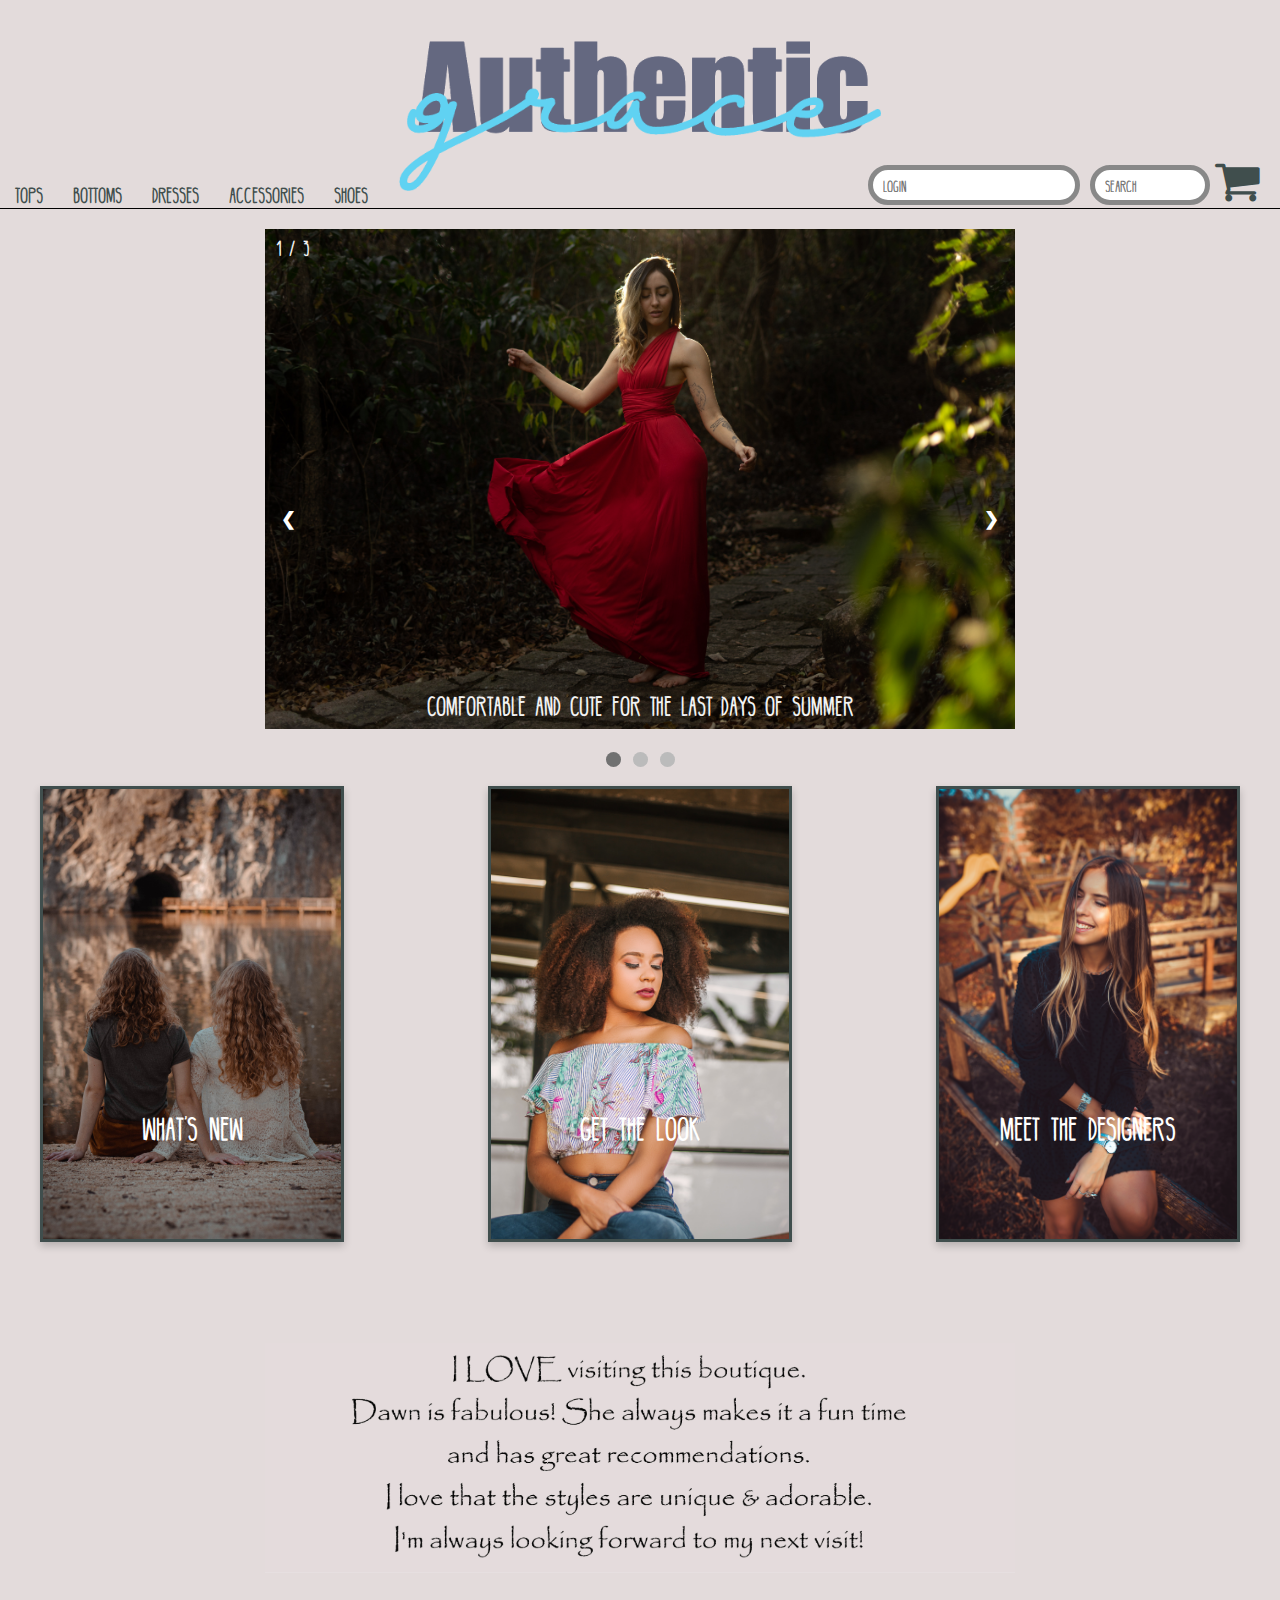
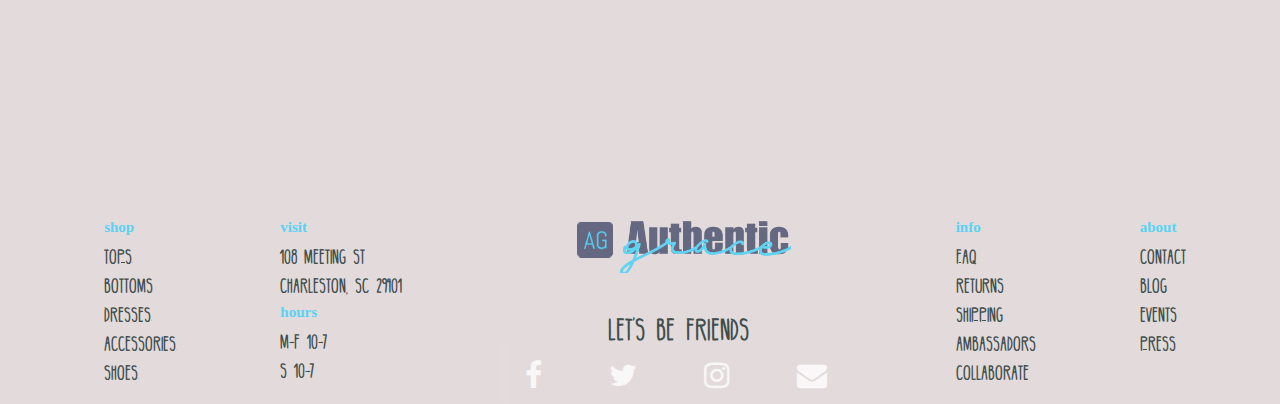
==== commit 31fd6737: "Remove hand-coded modal" ====
--- a/index.html
+++ b/index.html
@@ -131,36 +131,6 @@
     </div>
   </div>
 
-   <!--Modal Contact Form-->
-  <form action="index.html" class="contact">  
-    <fieldset class="contact-inner">
-        <span class="close-button">×</span>
-        <p class="contact-input">
-          <input type="text" name="name" placeholder="Your Name…" autofocus>
-        </p>
-  
-        <p class="contact-input">
-          <label for="select" class="select">
-            <select name="subject" id="select">
-              <option value="" selected>Choose Subject…</option>
-              <option value="1">Question about my order</option>
-              <option value="1">I want to be a brand ambassador</option>
-              <option value="1">I am a designer - let's collaborate</option>
-              <option value="1">Something else</option>
-            </select>
-          </label>
-        </p>
-  
-        <p class="contact-input">
-          <textarea name="message" placeholder="Your Message…"></textarea>
-        </p>
-  
-        <p class="contact-submit">
-          <input type="submit" value="Send Message">
-        </p>
-      </fieldset>
-    </form>
-
   <!--Testimonials-->
   <div class="testimonials-container">
       <br>
@@ -258,7 +228,7 @@
       <div class="child-container">
         <ul>
             <li><strong>about</strong></li>
-            <li><a class="trigger">Contact</a></li>
+            <li><a href="/contact.html">Contact</a></li>
             <li><a href="#">Blog</a></li>
             <li><a href="#">Events</a></li>
             <li><a href="#">Press</a></li>
--- a/style.css
+++ b/style.css
@@ -1,7 +1,3 @@
-@import '../../shared/mixins',
-        '../../shared/reset',
-        '../../shared/about-dark';
-
 /* Background */
 html {
     background-color: #E3DBDB;
@@ -479,201 +475,6 @@
     margin: 10px 0;
   }
   
-/****************/
- /* Contact Modal*/
- /***************/
-/*
- * Copyright (c) 2013 Thibaut Courouble
- * http://www.cssflow.com
- *
- * Licensed under the MIT License:
- * http://www.opensource.org/licenses/mit-license.php
- */
- $arrowSize: 12px;
- $inputHeight: 29px;
- 
- ::-moz-focus-inner { padding: 0; border: 0 }
- :-moz-placeholder { color: #879fa6 !important; }
- ::-webkit-input-placeholder { color: #879fa6; }
- :-ms-input-placeholder { color: #879fa6 !important; }
- 
- body {
-  font: 1em 'bellaboo';
-  color: #404e4d;
-}
- 
- .contact {
-   position: relative;
-   margin: 50px auto;
-   padding: 5px;
-   width: 320px;
-   background: #eef5f7;
-   border: 1px solid #cfd5da;
-   border-bottom-color: #ccd1d6;
-   border-radius: 3px;
-   @include box-shadow(0 1px 1px rgba(black, .05));
- }
- 
- .contact-inner {
-   padding: 25px;
-   background: white;
-   border-radius: 2px;
- }
- 
- .contact:before, .contact:after, .contact-inner:before, .contact-inner:after {
-   content: '';
-   position: absolute;
-   top: 100%;
-   left: 50%;
-   margin-left: - round($arrowSize / 2);
-   width: 1px;
-   height: 1px;
-   border: outset transparent; // "outset" prevents pixelation in Firefox
-   border-width: $arrowSize $arrowSize + 2px 0;
-   border-top-style: solid;
-   -webkit-transform: rotate(360deg); // Better anti-aliasing in some Webkit browsers
- }
- 
- .contact:before { // Shadow
-   margin-top: 1px;
-   border-top-color: #d8e1e6;
- }
- 
- .contact-inner:before { // Border
-   border-top-color: #ccd1d6;
- }
- 
- .contact-inner:after { // Inner border
-   margin-top: -1px;
-   border-top-color: #eef5f7;
- }
- 
- .contact:after { // Background
-   margin-top: -8px;
-   border-top-color: white;
- }
- 
- .contact-input {
-   overflow: hidden;
-   margin-bottom: 20px;
-   padding: 5px;
-   background: #eef7f9;
-   border-radius: 2px;
- 
-   > input, > textarea {
-     display: block;
-     width: 100%;
-     height: $inputHeight;
-     padding: 0 floor($inputHeight / 3);
-     color: #4d5a5e;
-     background: white;
-     border: 1px solid #cfdfe3;
-     border-bottom-color: #d2e2e7;
-     border-radius: 2px;
-     @include box-shadow(inset 0 1px 2px rgba(black, .05), 0 1px rgba(white, .2));
- 
-     &:focus {
-       border-color: #93c2ec;
-       outline: 0;
-       @include box-shadow(0 0 0 8px #e1ecf5);
-     }
- 
-     .lt-ie9 & { line-height: $inputHeight - 2px; }
-   }
- 
-   > textarea {
-     padding: 4px 8px;
-     height: 90px;
-     line-height: 20px;
-     resize: none;
-   }
- }
- 
- .select {
-   display: block;
-   position: relative;
-   overflow: hidden;
-   background: white;
-   border: 1px solid #d2e2e7;
-   border-bottom-color: #c5d4d9;
-   border-radius: 2px;
-   @include linear-gradient(top, #fcfdff, #f2f7f7);
-   @include box-shadow(0 1px 2px rgba(black, .06));
- 
-   &:before, &:after {
-     content: '';
-     position: absolute;
-     right: floor($inputHeight / 2) - 3px;
-     width: 0;
-     height: 0;
-     border-left: 3px outset transparent;
-     border-right: 3px outset transparent;
-   }
- 
-   &:before {
-     top: floor($inputHeight / 2) - 4px;
-     border-bottom: 3px solid #7f9298;
-   }
- 
-   &:after {
-     top: floor($inputHeight / 2) + 2px;
-     border-top: 3px solid #7f9298;
-   }
- 
-   > select {
-     position: relative;
-     z-index: 2;
-     width: 112%;
-     height: $inputHeight;
-     line-height: 17px;
-     padding: floor(($inputHeight - 17px - 2px) / 2) floor($inputHeight / 3);
-     padding-right: 0;
-     color: #80989f;
-     background: transparent;
-     background: rgba(black, 0); // transparent doesn't work in Opera
-     border: 0;
-     -webkit-appearance: none;
- 
-     &:focus {
-       color: #4d5a5e;
-       outline: 0;
-     }
-   }
- }
- 
- .contact-submit {
-   text-align: right;
- 
-   > input {
-     display: inline-block;
-     vertical-align: top;
-     padding: 0 floor($inputHeight / 2);
-     height: $inputHeight;
-     font-weight: bold;
-     color: #729fb2;
-     text-shadow: 0 1px rgba(white, .5);
-     background: #deeef4;
-     border: 1px solid #bed6e3;
-     border-bottom-color: #accbd9;
-     border-radius: floor($inputHeight / 2) + 1px;
-     cursor: pointer;
-     @include linear-gradient(top, #e6f2f7, #d0e6ee);
-     @include box-shadow(inset 0 1px rgba(white, .2),
-                         0 1px 1px rgba(black, .06),
-                         0 0 0 4px #eef7f9);
- 
-     &:active {
-       color: #6a95a9;
-       text-shadow: 0 1px rgba(white, .3);
-       background: #c9dfe9;
-       border-color: #a3bed0 #b5ccda #b5ccda;
-       @include box-shadow(inset 0 1px 3px rgba(black, .1),
-                           0 1px rgba(white, .2),
-                           0 0 0 4px #eef7f9);
-     }
-   }
- }
-
   /****************/
  /* Contact Page*/
  /***************/
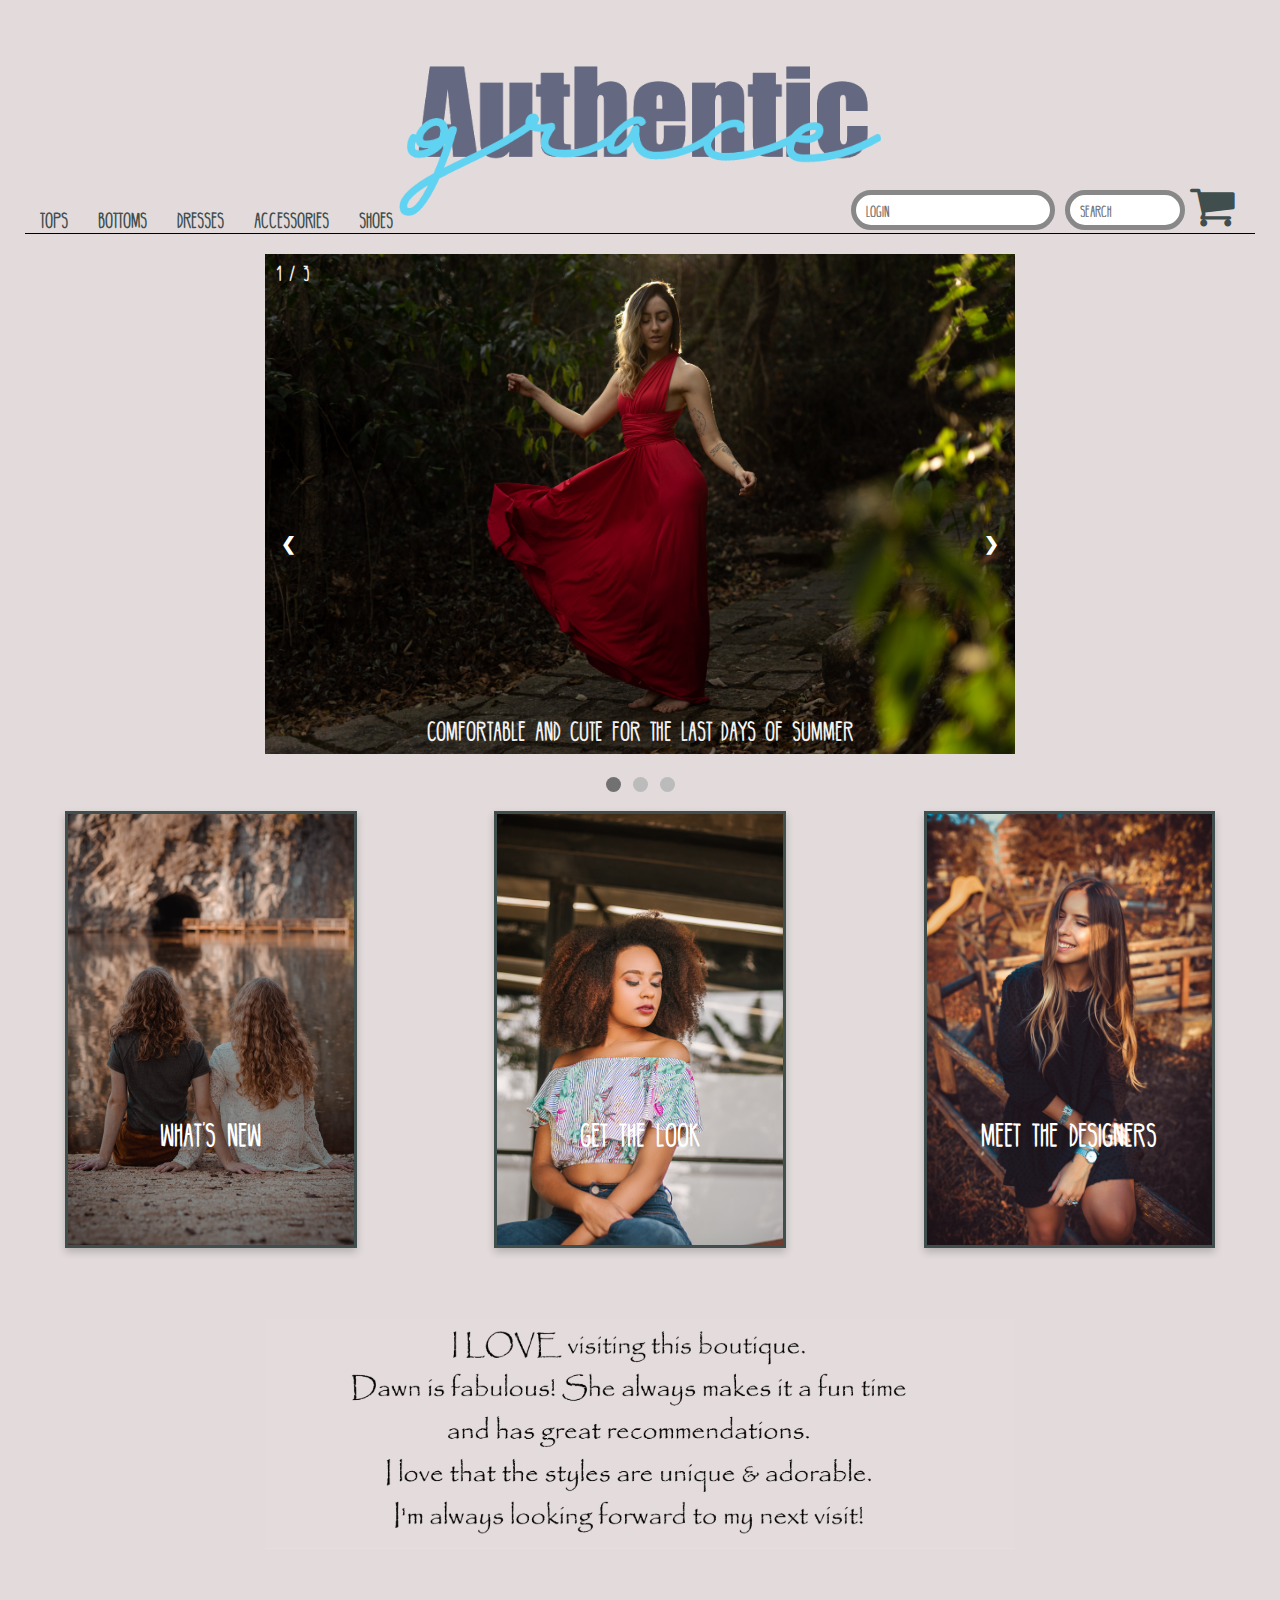
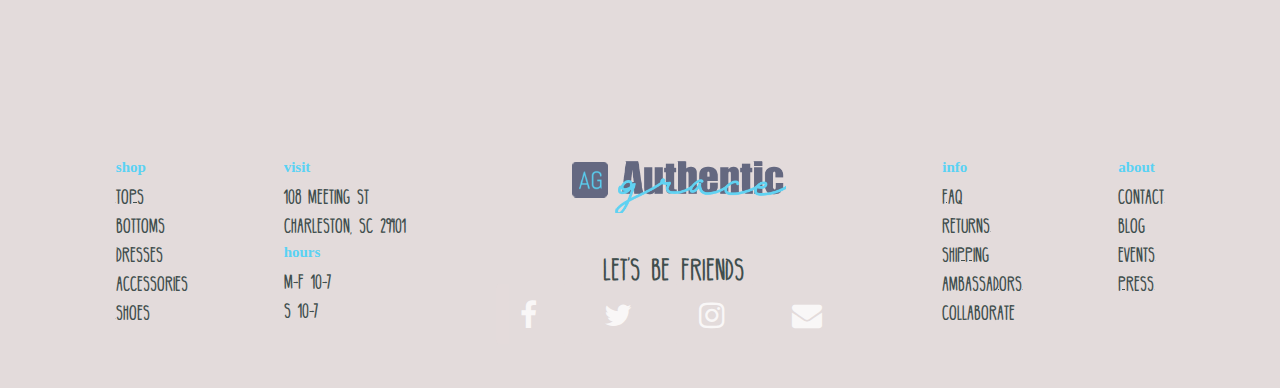
==== commit 946cd688: "Merge pull request #5 from jaymehewitt/working" ====
--- a/index.html
+++ b/index.html
@@ -234,7 +234,6 @@
             <li><a href="#">Press</a></li>
           </ul></div>
     </div>
-
 </footer>
+
 </html>
-</html>
--- a/style.css
+++ b/style.css
@@ -16,14 +16,15 @@
 
 body {
   font-family: Bellaboo;
-  margin: 0;
+  margin: 25px;
+  width: 100%;
 }
 /*********/
 * Header *
 /*********/
 
 /*Header Container*/
-.header {
+header {
   display: flex;
   flex-wrap: wrap;
 }
@@ -125,6 +126,7 @@
   border-bottom: 1px solid black;
   width: 100%;
   justify-content: flex-end;
+  align-items: flex-end;
 }
 
 .navbar-container a {
@@ -275,6 +277,7 @@
   display: inline-flex;
   -webkit-align-items: center;
   -ms-flex-align: center;
+  align-items: center;
   width: 100%;
   justify-content: space-evenly;
   border: 1px black;
@@ -342,8 +345,8 @@
     max-width: 750px;
     position: relative;
     margin: auto;
-    padding-top:50px;
-    padding-bottom:50px;
+    padding-top:20px;
+    padding-bottom:30px;
   }
 
   .mySlides2 {
@@ -362,15 +365,112 @@
   animation-duration: 3s;
 }
 
+/**************************/
+ /* Meet the Designers Page*/
+ /**************************/
+
+ .title-container {
+  display: -webkit-flex;
+  display: -ms-flexbox;
+  display: inline-flex;
+  border: 1px solid black;
+  flex-flow: row-wrap;
+  width: 100%;
+ }
+
+ .designers-container {
+  display: -webkit-flex;
+  display: -ms-flexbox;
+  display: inline-flex;
+  border: 1px solid black;
+  flex-flow: row-wrap;
+  width: 100%;
+ }
+
+ .designer {
+  max-width: 100%; /* Maximum width */
+  margin: 0 auto; /* Center it */
+  flex: 0 1 40%;
+  justify-items: space between;
+}
+ .designer content {
+    position: absolute; /* Position the background text */
+    bottom: 0; /* At the bottom. Use top:0 to append it to the top */
+    background: rgb(0, 0, 0); /* Fallback color */
+    background: rgba(0, 0, 0, 0.5); /* Black background with 0.5 opacity */
+    color: #f1f1f1; /* Grey text */
+    width: 40%; /* Full width */
+    padding: 20px; /* Some padding */
+    flex: 0 1 40%;
+  }
+
+ /****************/
+ /* Contact Page*/
+ /***************/
+
+form {
+  display: -webkit-flex;
+  display: -ms-flexbox;
+  display: inline-flex;
+}
+
+firstcontainer {
+  flex: 0 1 25%;
+  align-items: flex-start;
+}
+
+secondcontainer {
+  flex: 0 1 50%;
+}
+
+/* Style the label to display next to the inputs */
+label {
+  padding: 12px 12px 12px 0;
+}
+
+/* Style the submit button */
+input[type=submit] {
+  background-color: #60D2F2;
+  color: #404e4d;
+  padding: 12px 20px;
+  border: 2px solid #404e4d;
+  border-radius: 4px;
+  cursor: pointer;
+  float: right;
+  font-family: bellaboo;
+  font-size: 1em;
+}
+
+ /* Style inputs, select elements and textareas */
+ input[type=text], select, textarea{
+  width: 100%;
+  padding: 12px;
+  border: 2px solid #404e4d;
+  border-radius: 4px;
+  box-sizing: border-box;
+  resize: vertical;
+  font-family: bellaboo;
+}
+
+/* Responsive layout - when the screen is less than 600px wide, make the two columns stack on top of each other instead of next to each other */
+@media screen and (max-width: 600px) {
+  firstcontainer, secondcontainer, input[type=submit] {
+    width: 100%;
+    margin-top: 0;
+  }
+}
+  .fa {
+    margin-right:5px;
+  }
+
+
  /*********/
  /* Footer*/
  /*********/
 
   footer {
-    height: 200px;
     margin: 5px;
-    display: inline-block;
-    width: 100%;
+    display: inline;
     padding-top: 30px;
     font-family: "bellaboo";
   }
@@ -473,60 +573,4 @@
   
   .btn-wrapper p {
     margin: 10px 0;
-  }
-  
-  /****************/
- /* Contact Page*/
- /***************/
-
-form {
-  display: -webkit-flex;
-  display: -ms-flexbox;
-  display: inline-flex;;
-}
-
-firstcontainer {
-  flex: 0 1 25%;
-  align-items: flex-start;
-}
-
-secondcontainer {
-  flex: 0 1 50%;
-}
-
-/* Style the label to display next to the inputs */
-label {
-  padding: 12px 12px 12px 0;
-}
-
-/* Style the submit button */
-input[type=submit] {
-  background-color: #60D2F2;
-  color: white;
-  padding: 12px 20px;
-  border: none;
-  border-radius: 4px;
-  cursor: pointer;
-  float: right;
-}
-
- /* Style inputs, select elements and textareas */
- input[type=text], select, textarea{
-  width: 100%;
-  padding: 12px;
-  border: 1px solid #ccc;
-  border-radius: 4px;
-  box-sizing: border-box;
-  resize: vertical;
-}
-
-/* Responsive layout - when the screen is less than 600px wide, make the two columns stack on top of each other instead of next to each other */
-@media screen and (max-width: 600px) {
-  .col-25, .col-75, input[type=submit] {
-    width: 100%;
-    margin-top: 0;
-  }
-}
-  .fa {
-    margin-right:5px;
-  }
+  }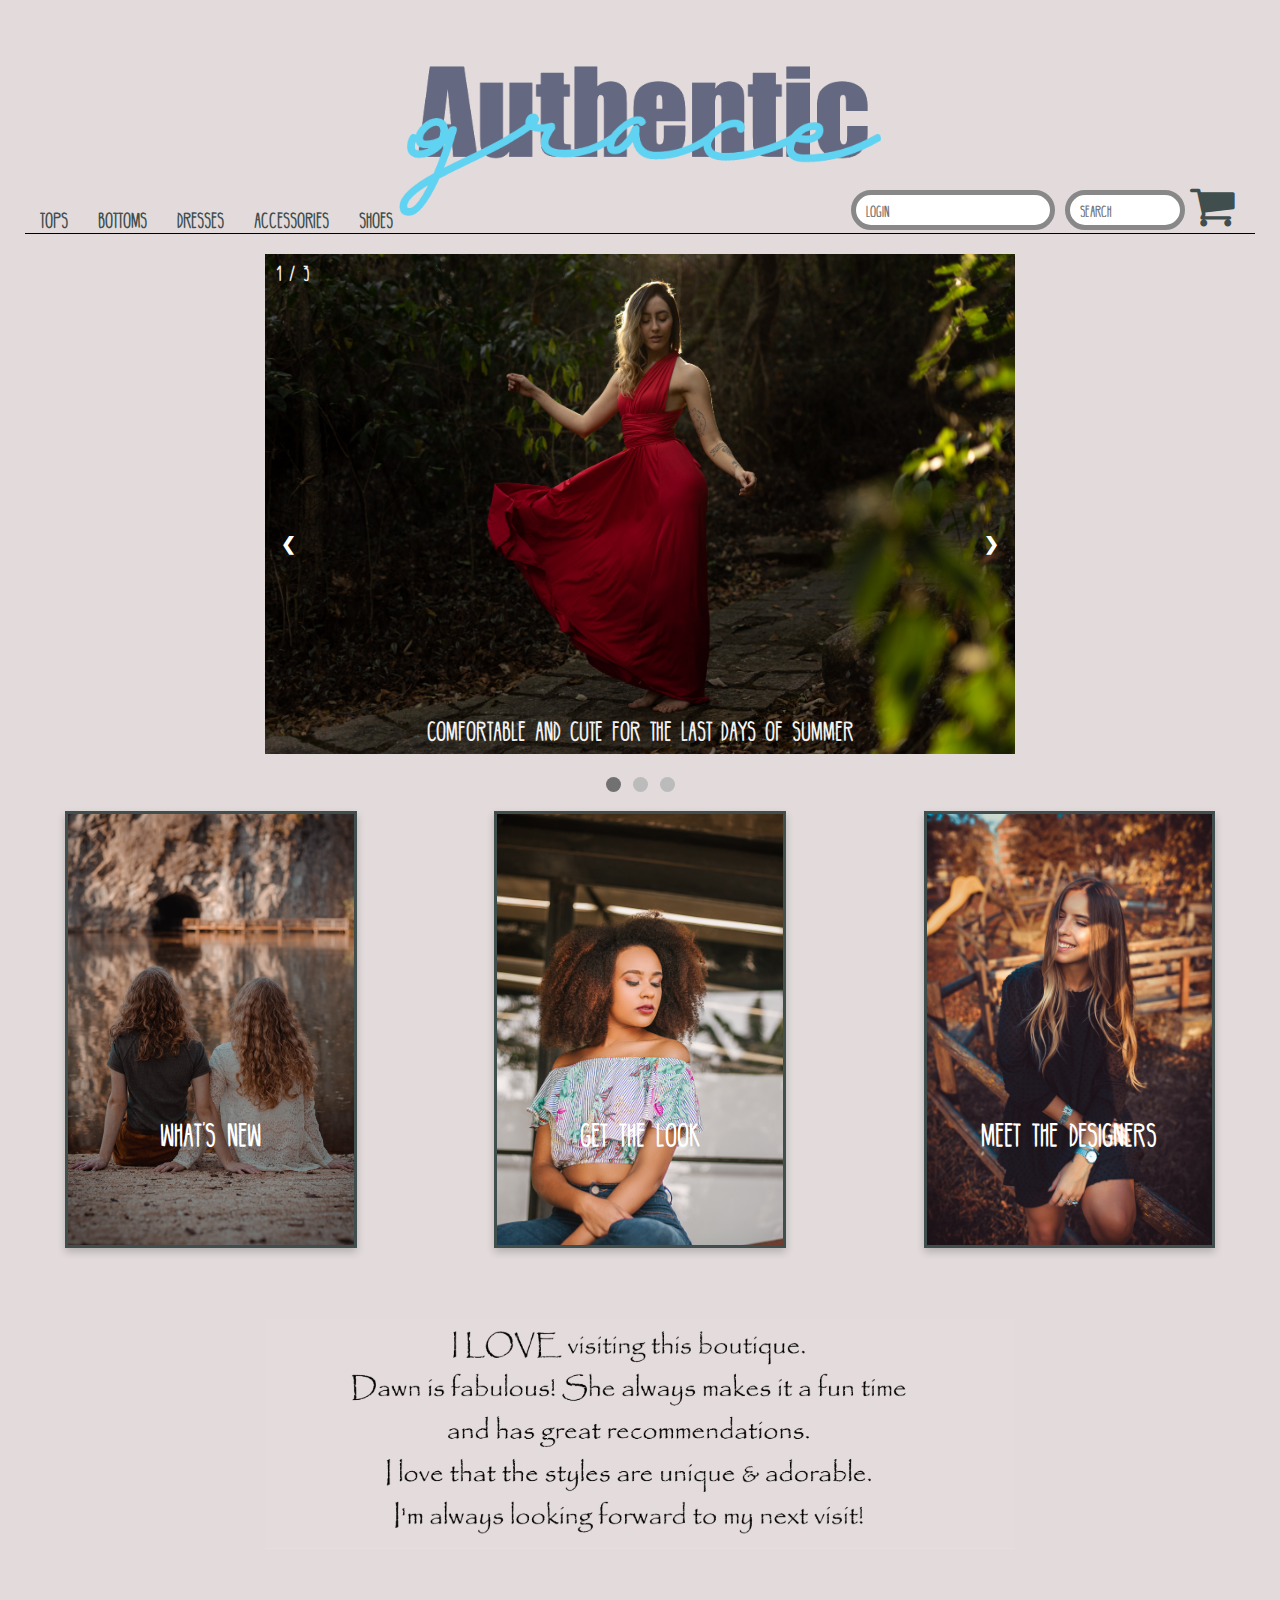
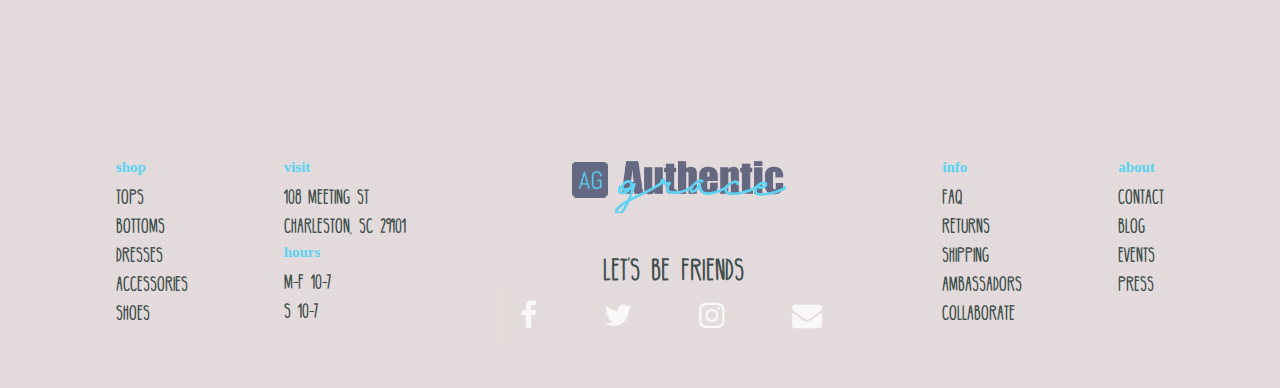
==== commit 4099141d: "Merge pull request #11 from jaymehewitt/working" ====
--- a/index.html
+++ b/index.html
@@ -121,8 +121,9 @@
       <figcaption class="caption">Get the Look</figcaption>
     </figure>
     <figure class="card">
+        <a href="designers.html">
         <img class="category-img" src="images/clothing/flirty/blacklongsleeve.jpg" alt="Black Long Sleeve Dress">
-        <figcaption class="caption">Meet the Designers</figcaption>
+        <figcaption class="caption"></a>Meet the Designers</figcaption></a>
     </figure>
     <!--<figure class="card">
         <img class="category-img" src="images/clothing/bottoms/overalls.jpg" alt="overalls">
@@ -222,7 +223,7 @@
           <li><a href="#">Returns</a></li>
           <li><a href="#">Shipping</a></li>
           <li><a href="#">Ambassadors</a></li>
-          <li><a href="#">Collaborate</a></li>
+          <li><a href="/designers.html">Collaborate</a></li>
         </ul>
       </div>
       <div class="child-container">
--- a/style.css
+++ b/style.css
@@ -26,19 +26,40 @@
 /*Header Container*/
 header {
   display: flex;
-  flex-wrap: wrap;
+  flex-wrap: row-wrap;
+  color: #404e4d;
+}
+
+header h3 {
+  color: #404e4d;
+  margin-top: 0px;
+}
+
+header h3 a {
+  color: #5AD2F4;
+}
+
+header h3 a:hover {
+  color: #62BEC1;
+}
+
+.breadcrumb-container {
+margin-right: auto;
+width: 20%;
+}
+.storefront-container {
+  width: 70%;
 }
 
 .header-container {
   flex: 0 1 50%;
   height: 150px;
-  border-top: 10px;
   display: flex;
   flex-flow: row-wrap;
   width: 100%;
   align-items: center;
   justify-content: center;
-  position: relative;
+  position: inline-flex;
 }
 
 .storefrontname {
@@ -296,6 +317,7 @@
       flex-wrap: wrap;
       margin-bottom: 2em;
       flex: 0 1 25%;
+      text-decoration: none;
   }
 
   .category-img {
@@ -308,10 +330,10 @@
     align-content: top;
   }
 
-  .category-img:hover {
-    box-shadow: 0 8px 16px 0 rgba(0,0,0,0.2);
-  }
-
+  .card:hover {
+    box-shadow: 0 8px 16px 0 rgba(0,0,0,0.2)
+  }
+  
   .caption {
     color: white;
     width: 100%;
@@ -373,37 +395,63 @@
   display: -webkit-flex;
   display: -ms-flexbox;
   display: inline-flex;
-  border: 1px solid black;
   flex-flow: row-wrap;
   width: 100%;
+  color: #404e4d;
  }
 
  .designers-container {
-  display: -webkit-flex;
-  display: -ms-flexbox;
   display: inline-flex;
-  border: 1px solid black;
-  flex-flow: row-wrap;
-  width: 100%;
+  flex-wrap: wrap;
+  justify-content: space-evenly;
+  width: 100%;
+  margin-top: 25px;
  }
 
  .designer {
-  max-width: 100%; /* Maximum width */
+  display: inline-flex;
+  flex-wrap: wrap;
+  flex: 0 1 27%;
+  height: auto;
+  width: 100%;
+  max-width: 400px;
+  position: relative;
   margin: 0 auto; /* Center it */
-  flex: 0 1 40%;
-  justify-items: space between;
-}
- .designer content {
+  border: solid #404e4d;
+    box-shadow: 0 4px 8px 0 rgba(0,0,0,0.2);
+    transition: 0.3;
+    z-index: 1;
+}
+
+ .designer .content {
     position: absolute; /* Position the background text */
     bottom: 0; /* At the bottom. Use top:0 to append it to the top */
     background: rgb(0, 0, 0); /* Fallback color */
     background: rgba(0, 0, 0, 0.5); /* Black background with 0.5 opacity */
     color: #f1f1f1; /* Grey text */
-    width: 40%; /* Full width */
-    padding: 20px; /* Some padding */
-    flex: 0 1 40%;
-  }
-
+    width: 100%; /* Full width */
+    padding: 10px; /* Some padding */
+    flex: 0 1 25%;
+  }
+
+  .end-title-container {
+    color: #404e4d;
+    text-decoration: none;
+    overflow: hidden;
+    background: transparent;
+  }
+
+  .end-title-container a{
+    color: #5AD2F4;
+    text-decoration: none;
+    overflow: hidden;
+    background: transparent;
+  }
+
+  .end-title-container a:hover {
+    color: #62BEC1;
+    background: transparent;
+}
  /****************/
  /* Contact Page*/
  /***************/
@@ -476,8 +524,7 @@
   }
 
   footer img {
-    width: auto;
-    /*centers image in container*/
+    width: auto; /*centers image in container*/
     display: block;
     margin-left: auto;
     margin-right: auto;
@@ -497,6 +544,7 @@
     margin:0px;
     font-family: "bellaboo";
     color: #404e4d;
+    text-decoration: none;
   }
 
   footer ul {
